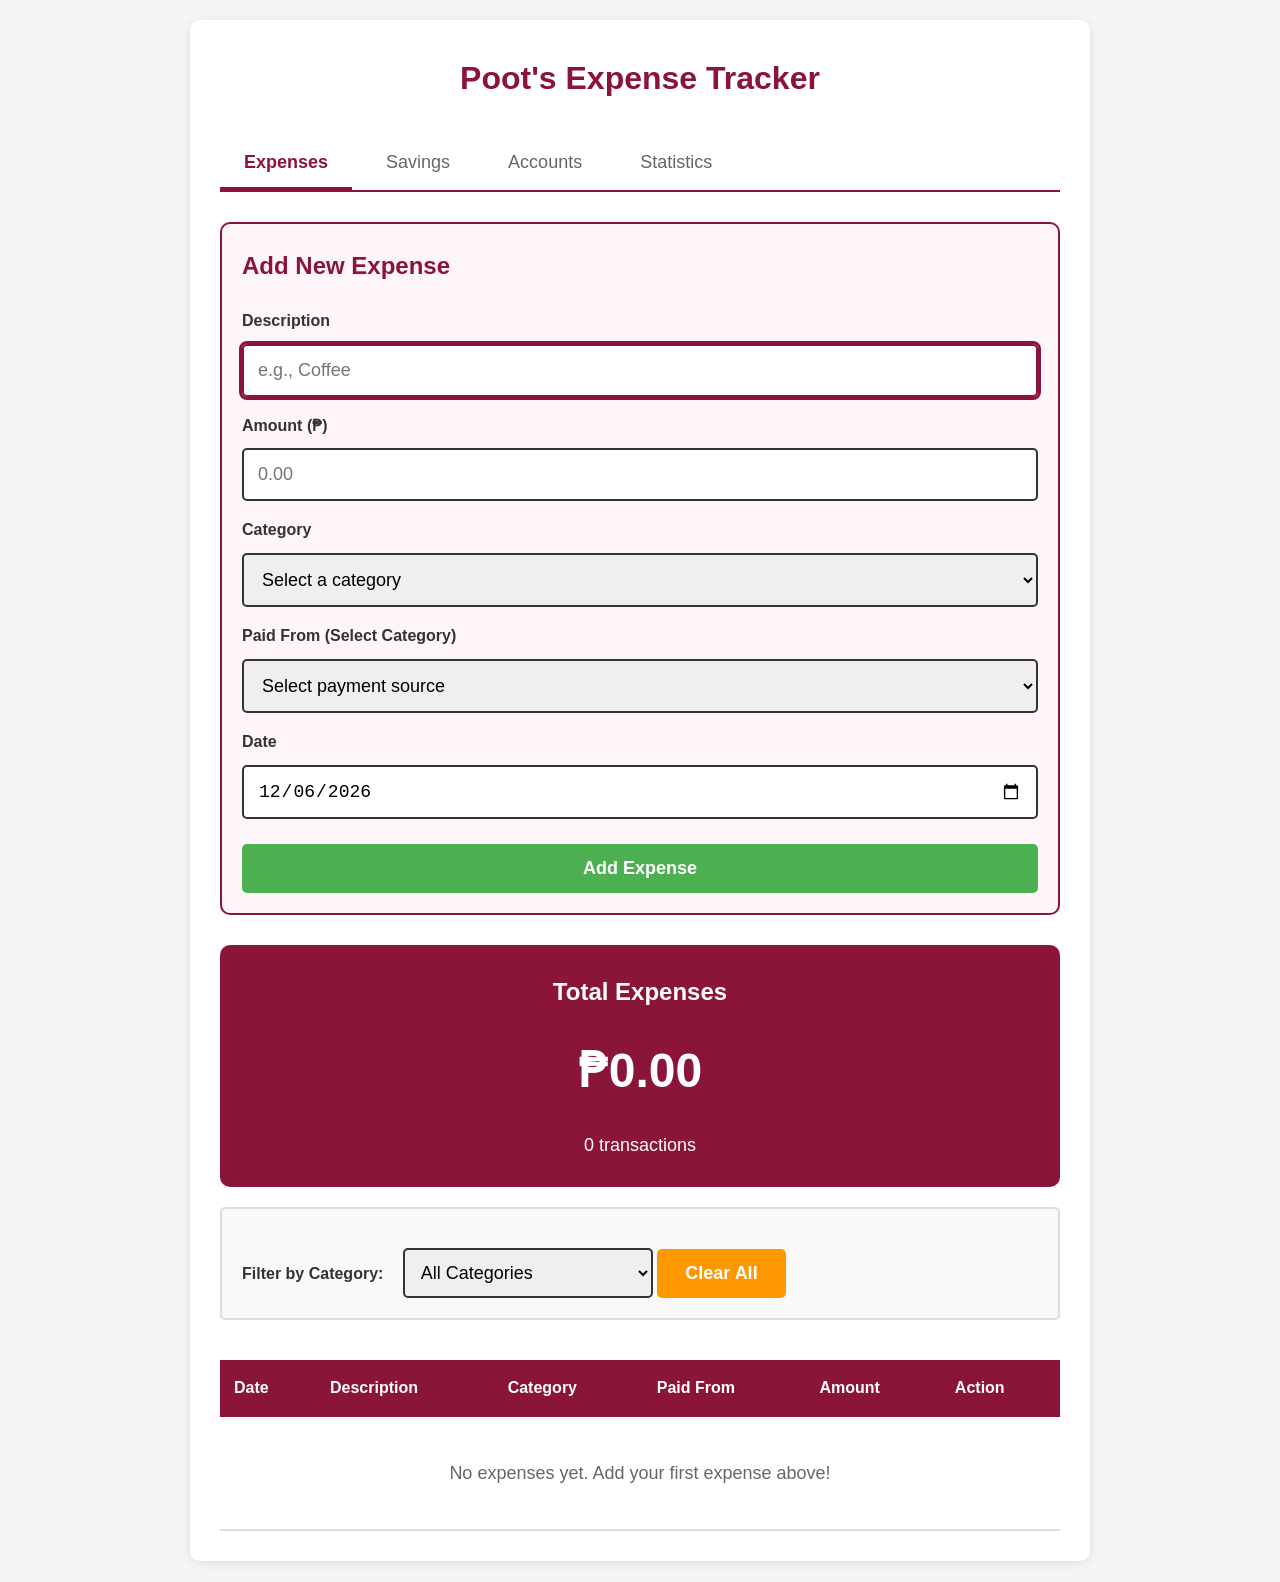
==== index.html @ c42567b3 "Rename index 3.html to index.html" ====
<!DOCTYPE html>
<html lang="en">
<head>
    <meta charset="UTF-8">
    <meta name="viewport" content="width=device-width, initial-scale=1.0">
    <title>Poot's Expense Tracker</title>
    <style>
        * {
            margin: 0;
            padding: 0;
            box-sizing: border-box;
        }

        body {
            font-family: Arial, sans-serif;
            background-color: #f5f5f5;
            padding: 20px;
            line-height: 1.8;
            font-size: 16px;
        }

        .container {
            max-width: 900px;
            margin: 0 auto;
            background-color: #ffffff;
            padding: 30px;
            border-radius: 10px;
            box-shadow: 0 2px 10px rgba(0, 0, 0, 0.1);
        }

        h1 {
            color: #8B1538;
            text-align: center;
            margin-bottom: 30px;
            font-size: 32px;
            font-weight: bold;
        }

        h2 {
            font-size: 24px;
            font-weight: bold;
        }

        h3 {
            font-size: 20px;
            font-weight: bold;
        }

        .success-message {
            background-color: #4CAF50;
            color: white;
            padding: 15px;
            border-radius: 5px;
            text-align: center;
            margin-bottom: 20px;
            display: none;
            font-size: 18px;
            font-weight: bold;
        }

        .form-section {
            background-color: #fef5fb;
            padding: 20px;
            border-radius: 10px;
            margin-bottom: 30px;
            border: 2px solid #8B1538;
        }

        .form-group {
            margin-bottom: 15px;
        }

        label {
            display: block;
            margin-bottom: 8px;
            color: #333;
            font-weight: bold;
            font-size: 16px;
        }

        input[type="text"],
        input[type="number"],
        input[type="date"],
        select {
            width: 100%;
            padding: 14px;
            border: 2px solid #333;
            border-radius: 5px;
            font-size: 18px;
        }

        input:focus,
        select:focus {
            outline: 3px solid #8B1538;
            border-color: #8B1538;
        }

        .btn {
            padding: 14px 28px;
            border: none;
            border-radius: 5px;
            font-size: 18px;
            cursor: pointer;
            font-weight: bold;
            min-height: 44px;
        }

        .btn-add {
            background-color: #4CAF50;
            color: white;
            width: 100%;
            margin-top: 10px;
        }

        .btn-add:hover {
            background-color: #45a049;
        }

        .btn-delete {
            background-color: #f44336;
            color: white;
            padding: 12px 20px;
            font-size: 16px;
        }

        .btn-delete:hover {
            background-color: #da190b;
        }

        .btn-clear {
            background-color: #ff9800;
            color: white;
            margin-top: 20px;
        }

        .btn-clear:hover {
            background-color: #e68900;
        }

        .filter-section {
            margin-bottom: 20px;
            padding: 20px;
            background-color: #f9f9f9;
            border-radius: 5px;
            border: 2px solid #ddd;
        }

        .filter-section label {
            display: inline-block;
            margin-right: 15px;
            font-size: 16px;
        }

        .filter-section select {
            width: 250px;
            display: inline-block;
            font-size: 18px;
            padding: 12px;
        }

        .summary-section {
            background: #8B1538;
            color: white;
            padding: 25px;
            border-radius: 10px;
            margin-bottom: 20px;
            text-align: center;
        }

        .summary-section h2 {
            font-size: 1.2em;
            margin-bottom: 10px;
        }

        .total-amount {
            font-size: 48px;
            font-weight: bold;
            margin: 15px 0;
        }

        .transaction-count {
            font-size: 18px;
        }

        .table-container {
            overflow-x: auto;
        }

        table {
            width: 100%;
            border-collapse: collapse;
            margin-top: 20px;
        }

        th {
            background-color: #8B1538;
            color: white;
            padding: 14px;
            text-align: left;
            font-weight: bold;
            font-size: 16px;
        }

        td {
            padding: 14px;
            border-bottom: 2px solid #ddd;
            font-size: 16px;
        }

        tr:nth-child(even) {
            background-color: #fef5fb;
        }



        .empty-message {
            text-align: center;
            padding: 40px;
            color: #666;
            font-size: 18px;
        }

        .amount-cell {
            font-weight: bold;
            color: #8B1538;
            font-size: 20px;
        }

        .category-badge {
            display: inline-block;
            padding: 6px 14px;
            border-radius: 15px;
            font-size: 16px;
            font-weight: bold;
        }

        .category-food { background-color: #fff3cd; color: #856404; }
        .category-transport { background-color: #d1ecf1; color: #0c5460; }
        .category-entertainment { background-color: #f8d7da; color: #721c24; }
        .category-shopping { background-color: #d4edda; color: #155724; }
        .category-bills { background-color: #e2e3e5; color: #383d41; }
        .category-other { background-color: #e7e7e7; color: #383838; }

        .chart-section {
            margin-top: 30px;
            padding: 20px;
            background-color: #fef5fb;
            border-radius: 10px;
            border: 2px solid #8B1538;
        }

        .chart-section h2 {
            color: #8B1538;
            text-align: center;
            margin-bottom: 20px;
            font-size: 24px;
        }

        .chart-container {
            max-width: 500px;
            margin: 0 auto 20px;
            position: relative;
            height: 400px;
        }

        #expenseChart {
            max-width: 100%;
            height: auto;
        }

        .tab-navigation {
            display: flex;
            gap: 10px;
            margin-bottom: 30px;
            border-bottom: 2px solid #8B1538;
            flex-wrap: wrap;
        }

        .tab-btn {
            background: none;
            border: none;
            padding: 14px 24px;
            font-size: 18px;
            cursor: pointer;
            color: #666;
            border-bottom: 3px solid transparent;
            font-weight: 500;
            min-height: 50px;
        }

        .tab-btn:hover {
            color: #8B1538;
            background-color: #f0f0f0;
        }

        .tab-btn.active {
            color: #8B1538;
            border-bottom: 3px solid #8B1538;
            font-weight: bold;
        }

        .tab-content {
            display: none;
        }

        .tab-content.active {
            display: block;
        }

        .savings-section {
            background-color: #fef5fb;
            padding: 20px;
            border-radius: 10px;
            margin-bottom: 20px;
            border: 2px solid #8B1538;
        }

        .accounts-grid {
            display: grid;
            grid-template-columns: repeat(auto-fit, minmax(250px, 1fr));
            gap: 20px;
            margin-top: 15px;
        }

        .account-card {
            background: white;
            padding: 20px;
            border-radius: 10px;
            border: 1px solid #ddd;
            box-shadow: 0 2px 5px rgba(0,0,0,0.1);
        }

        .account-header h4 {
            color: #333;
            margin: 0 0 10px 0;
            font-size: 20px;
        }

        .account-balance {
            font-size: 28px;
            font-weight: bold;
            color: #8B1538;
            margin-bottom: 15px;
        }

        .account-actions {
            display: flex;
            gap: 10px;
        }

        .btn-small {
            padding: 12px 16px;
            font-size: 16px;
            flex: 1;
            min-height: 44px;
        }

        .modal {
            display: none;
            position: fixed;
            z-index: 1000;
            left: 0;
            top: 0;
            width: 100%;
            height: 100%;
            background-color: rgba(0,0,0,0.5);
        }

        .modal-content {
            background-color: white;
            margin: 5% auto;
            padding: 35px;
            border-radius: 10px;
            width: 90%;
            max-width: 550px;
            position: relative;
            border: 3px solid #8B1538;
        }

        .close {
            color: #aaa;
            float: right;
            font-size: 28px;
            font-weight: bold;
            cursor: pointer;
            line-height: 20px;
        }

        .close:hover {
            color: #8B1538;
        }

        .summary-grid {
            display: grid;
            grid-template-columns: repeat(auto-fit, minmax(200px, 1fr));
            gap: 20px;
            margin-top: 15px;
        }

        .summary-item {
            text-align: center;
        }

        .summary-label {
            font-size: 18px;
            margin-bottom: 10px;
        }

        .summary-value {
            font-size: 32px;
            font-weight: bold;
        }

        .plus-btn {
            background-color: #4CAF50;
            color: white;
            border: none;
            border-radius: 50%;
            width: 36px;
            height: 36px;
            font-size: 24px;
            font-weight: bold;
            cursor: pointer;
            display: inline-flex;
            align-items: center;
            justify-content: center;
            margin-left: 10px;
        }

        .plus-btn:hover {
            background-color: #45a049;
        }

        .account-section {
            margin-bottom: 30px;
            padding: 20px;
            background-color: white;
            border: 2px solid #8B1538;
            border-radius: 10px;
        }

        .account-section-header {
            display: flex;
            align-items: center;
            margin-bottom: 20px;
            padding-bottom: 15px;
            border-bottom: 2px solid #ddd;
        }

        .account-section-title {
            font-size: 22px;
            font-weight: bold;
            color: #8B1538;
            margin: 0;
        }

        .category-row {
            background-color: #f9f9f9;
            padding: 20px;
            margin-bottom: 15px;
            border: 2px solid #ddd;
            border-radius: 8px;
        }

        .category-header {
            display: flex;
            justify-content: space-between;
            align-items: center;
            margin-bottom: 15px;
        }

        .category-name {
            font-size: 18px;
            font-weight: bold;
            color: #333;
        }

        .category-balance {
            font-size: 24px;
            font-weight: bold;
            color: #8B1538;
        }

        .category-actions {
            display: flex;
            gap: 10px;
            flex-wrap: wrap;
            align-items: center;
        }

        .category-actions .btn-add-money {
            width: 100%;
        }

        .category-actions .btn-remove-money,
        .category-actions .btn-delete {
            flex: 1;
        }

        .add-category-form {
            background-color: #fff9e6;
            padding: 20px;
            margin-bottom: 15px;
            border: 2px dashed #8B1538;
            border-radius: 8px;
        }

        .add-category-form input {
            margin-bottom: 10px;
        }

        .add-category-form .btn {
            margin-right: 10px;
        }

        .accounts-overview,
        #accountsDetailView {
            display: grid;
            grid-template-columns: repeat(auto-fit, minmax(300px, 1fr));
            gap: 20px;
        }

        .account-detail-card {
            background: white;
            padding: 25px;
            border-radius: 10px;
            border: 2px solid #8B1538;
            box-shadow: 0 2px 10px rgba(0,0,0,0.1);
        }

        .account-detail-card h3 {
            color: #8B1538;
            margin: 0 0 15px 0;
            font-size: 22px;
        }

        .account-balance-large {
            font-size: 36px;
            font-weight: bold;
            color: #8B1538;
            margin-bottom: 15px;
        }



        .cash-breakdown {
            margin-top: 15px;
            padding-top: 15px;
            border-top: 2px solid #ddd;
        }

        .cash-category-item {
            display: flex;
            justify-content: space-between;
            padding: 10px 0;
            color: #333;
            font-size: 16px;
            border-bottom: 1px solid #eee;
        }

        .cash-category-item:last-child {
            border-bottom: none;
        }

        .stats-cards {
            display: grid;
            grid-template-columns: repeat(auto-fit, minmax(200px, 1fr));
            gap: 20px;
            margin: 20px 0;
        }

        .stat-card {
            background: white;
            padding: 20px;
            border-radius: 10px;
            border: 2px solid #8B1538;
            text-align: center;
        }



        .stat-value {
            font-size: 22px;
            font-weight: bold;
            color: #8B1538;
        }

        .stat-label {
            font-size: 16px;
        }

        .category-edit-btn {
            background: none;
            border: none;
            color: #8B1538;
            cursor: pointer;
            font-size: 14px;
            padding: 4px 8px;
            text-decoration: underline;
        }

        .category-edit-btn:hover {
            color: #6B0F2A;
        }

        .chart-legend {
            display: grid;
            grid-template-columns: repeat(auto-fit, minmax(200px, 1fr));
            gap: 15px;
            margin-top: 20px;
        }

        .legend-item {
            display: flex;
            align-items: center;
            padding: 10px;
            background-color: white;
            border-radius: 5px;
            border: 1px solid #ddd;
        }

        .legend-color {
            width: 20px;
            height: 20px;
            border-radius: 3px;
            margin-right: 10px;
            flex-shrink: 0;
        }

        .legend-details {
            flex: 1;
        }

        .legend-category {
            font-weight: bold;
            font-size: 16px;
            color: #333;
        }

        .legend-amount {
            color: #8B1538;
            font-weight: bold;
            font-size: 16px;
        }

        .legend-percentage {
            color: #666;
            font-size: 14px;
        }

        .no-data-message {
            text-align: center;
            padding: 40px;
            color: #666;
            font-size: 18px;
        }

        @media (max-width: 768px) {
            .container {
                padding: 15px;
            }

            h1 {
                font-size: 1.8em;
            }

            .total-amount {
                font-size: 2em;
            }

            table {
                font-size: 14px;
            }

            th, td {
                padding: 8px;
            }

            .filter-section select {
                width: 100%;
                margin-top: 10px;
            }

            .chart-container {
                height: 300px;
            }

            .chart-legend {
                grid-template-columns: 1fr;
            }
        }
    </style>
</head>
<body>
    <div class="container">
        <h1>Poot's Expense Tracker</h1>

        <!-- Tab Navigation -->
        <div class="tab-navigation">
            <button class="tab-btn active" onclick="switchTab('expenses')">Expenses</button>
            <button class="tab-btn" onclick="switchTab('savings')">Savings</button>
            <button class="tab-btn" onclick="switchTab('accounts')">Accounts</button>
            <button class="tab-btn" onclick="switchTab('statistics')">Statistics</button>
        </div>

        <div id="successMessage" class="success-message">
            Expense added successfully!
        </div>

        <!-- TAB 1: EXPENSES -->
        <div id="expensesTab" class="tab-content active">

        <!-- Add Expense Form -->
        <div class="form-section">
            <h2 style="color: #8B1538; margin-bottom: 20px;">Add New Expense</h2>
            <form id="expenseForm">
                <div class="form-group">
                    <label for="description">Description</label>
                    <input type="text" id="description" placeholder="e.g., Coffee" required>
                </div>

                <div class="form-group">
                    <label for="amount">Amount (₱)</label>
                    <input type="number" id="amount" placeholder="0.00" step="0.01" min="0" required>
                </div>

                <div class="form-group">
                    <label for="category">Category</label>
                    <select id="category" required>
                        <option value="">Select a category</option>
                        <option value="Food">Food</option>
                        <option value="Transport">Transport</option>
                        <option value="Entertainment">Entertainment</option>
                        <option value="Shopping">Shopping</option>
                        <option value="Bills">Bills</option>
                        <option value="Other">Other</option>
                    </select>
                </div>

                <div class="form-group">
                    <label for="paidFrom">Paid From (Select Category)</label>
                    <select id="paidFrom" required>
                        <option value="">Select payment source</option>
                    </select>
                </div>

                <div class="form-group">
                    <label for="date">Date</label>
                    <input type="date" id="date" required>
                </div>

                <button type="submit" class="btn btn-add">Add Expense</button>
            </form>
        </div>

        <!-- Summary Section -->
        <div class="summary-section">
            <h2 style="font-size: 24px; margin-bottom: 10px;">Total Expenses</h2>
            <div class="total-amount" id="totalAmount">₱0.00</div>
            <div class="transaction-count" id="transactionCount">0 transactions</div>
        </div>

        <!-- Filter Section -->
        <div class="filter-section">
            <label for="filterCategory">Filter by Category:</label>
            <select id="filterCategory">
                <option value="all">All Categories</option>
                <option value="Food">Food</option>
                <option value="Transport">Transport</option>
                <option value="Entertainment">Entertainment</option>
                <option value="Shopping">Shopping</option>
                <option value="Bills">Bills</option>
                <option value="Other">Other</option>
            </select>
            <button class="btn btn-clear" onclick="clearAllExpenses()">Clear All</button>
        </div>

        <!-- Expenses Table -->
        <div class="table-container">
            <table id="expenseTable">
                <thead>
                    <tr>
                        <th>Date</th>
                        <th>Description</th>
                        <th>Category</th>
                        <th>Paid From</th>
                        <th>Amount</th>
                        <th>Action</th>
                    </tr>
                </thead>
                <tbody id="expenseTableBody">
                    <tr>
                        <td colspan="6" class="empty-message">No expenses yet. Add your first expense above!</td>
                    </tr>
                </tbody>
            </table>
        </div>

        </div>
        <!-- END EXPENSES TAB -->

        <!-- TAB 2: SAVINGS -->
        <div id="savingsTab" class="tab-content">
            <h2 style="color: #8B1538; margin-bottom: 25px; font-size: 26px;">Manage Your Savings</h2>
            
            <!-- GCash Section -->
            <div class="account-section">
                <div class="account-section-header">
                    <h3 class="account-section-title">GCash</h3>
                    <button class="plus-btn" onclick="showAddCategoryForm('GCash')" title="Add GCash Category">+</button>
                </div>
                <div id="addGCashForm" style="display: none;"></div>
                <div id="gcashCategoriesContainer">
                    <!-- GCash categories will be dynamically added here -->
                </div>
            </div>

            <!-- SeaBank Section -->
            <div class="account-section">
                <div class="account-section-header">
                    <h3 class="account-section-title">SeaBank</h3>
                    <button class="plus-btn" onclick="showAddCategoryForm('SeaBank')" title="Add SeaBank Category">+</button>
                </div>
                <div id="addSeaBankForm" style="display: none;"></div>
                <div id="seabankCategoriesContainer">
                    <!-- SeaBank categories will be dynamically added here -->
                </div>
            </div>

            <!-- Cash Section -->
            <div class="account-section">
                <div class="account-section-header">
                    <h3 class="account-section-title">Cash</h3>
                    <button class="plus-btn" onclick="showAddCategoryForm('Cash')" title="Add Cash Category">+</button>
                </div>
                <div id="addCashForm" style="display: none;"></div>
                <div id="cashCategoriesContainer">
                    <!-- Cash categories will be dynamically added here -->
                </div>
            </div>
        </div>
        <!-- END SAVINGS TAB -->

        <!-- TAB 3: ACCOUNTS -->
        <div id="accountsTab" class="tab-content">
            <h2 style="color: #8B1538; margin-bottom: 20px; font-size: 26px;">Accounts Overview</h2>
            
            <!-- Total Balance Summary -->
            <div class="summary-section" style="margin-bottom: 30px;">
                <h2 style="font-size: 24px; margin-bottom: 15px;">Total Balance Summary</h2>
                <div class="summary-grid">
                    <div class="summary-item">
                        <div class="summary-label">Total Savings</div>
                        <div class="summary-value" id="totalSavings">₱0.00</div>
                    </div>
                    <div class="summary-item">
                        <div class="summary-label">Total Spent</div>
                        <div class="summary-value" id="totalSpent">₱0.00</div>
                    </div>
                    <div class="summary-item">
                        <div class="summary-label">Remaining Balance</div>
                        <div class="summary-value" id="remainingBalance">₱0.00</div>
                    </div>
                </div>
            </div>

            <!-- Account Cards -->
            <div id="accountsDetailView">
                <!-- Will be populated dynamically -->
            </div>
        </div>
        <!-- END ACCOUNTS TAB -->

        <!-- TAB 4: STATISTICS -->
        <div id="statisticsTab" class="tab-content">
            <h2 style="color: #8B1538; margin-bottom: 20px; font-size: 26px;">Spending Statistics</h2>
            
            <!-- Time Period Filter -->
            <div class="filter-section">
                <label style="font-weight: bold; margin-right: 15px;">Time Period:</label>
                <label style="margin-right: 10px;">
                    <input type="radio" name="timePeriod" value="weekly" onchange="updateStatistics()"> Weekly
                </label>
                <label style="margin-right: 10px;">
                    <input type="radio" name="timePeriod" value="monthly" checked onchange="updateStatistics()"> Monthly
                </label>
            </div>

            <!-- Statistics Summary Cards -->
            <div class="stats-cards">
                <div class="stat-card">
                    <div class="stat-label">Total Spent (Period)</div>
                    <div class="stat-value" id="periodTotal">₱0.00</div>
                </div>
                <div class="stat-card">
                    <div class="stat-label">Average Daily</div>
                    <div class="stat-value" id="avgDaily">₱0.00</div>
                </div>
                <div class="stat-card">
                    <div class="stat-label">Most Expensive Category</div>
                    <div class="stat-value" id="topCategory">-</div>
                </div>
                <div class="stat-card">
                    <div class="stat-label">Most Used Payment</div>
                    <div class="stat-value" id="topPayment">-</div>
                </div>
            </div>

        <!-- Charts Section -->
        <div class="chart-section">
            <h2>Expense Breakdown by Category</h2>
            <div id="chartDisplay">
                <div class="chart-container">
                    <canvas id="expenseChart"></canvas>
                </div>
                <div class="chart-legend" id="chartLegend"></div>
            </div>
            <div id="noDataMessage" class="no-data-message" style="display: none;">
                No expenses to display. Add expenses to see the breakdown!
            </div>
        </div>

        <!-- Payment Source Chart -->
        <div class="chart-section" style="margin-top: 20px;">
            <h2>Spending by Payment Source</h2>
            <div id="paymentChartDisplay">
                <div class="chart-container">
                    <canvas id="paymentChart"></canvas>
                </div>
            </div>
            <div id="noPaymentData" class="no-data-message" style="display: none;">
                No payment data to display.
            </div>
        </div>
        </div>
        <!-- END STATISTICS TAB -->

        <!-- Savings Modal -->
        <div id="savingsModal" class="modal">
            <div class="modal-content">
                <span class="close" onclick="closeSavingsModal()">&times;</span>
                <h2 id="modalTitle" style="color: #8B1538; margin-bottom: 20px; font-size: 24px;">Add Money</h2>
                <form id="savingsForm" onsubmit="submitSavingsTransaction(event)">
                    <div class="form-group">
                        <label for="savingsAmount">Amount (₱)</label>
                        <input type="number" id="savingsAmount" step="0.01" min="0.01" required>
                    </div>
                    <div class="form-group">
                        <label for="savingsNote">Note (Optional)</label>
                        <input type="text" id="savingsNote" placeholder="e.g., Monthly savings">
                    </div>
                    <button type="submit" class="btn btn-add" style="width: 100%;">Confirm</button>
                </form>
            </div>
        </div>
    </div>

    <script>
        // Store expenses and savings data in memory
        let expenses = [];
        let accounts = {
            GCash: {
                'GCash - General': 0
            },
            SeaBank: {
                'SeaBank - General': 0
            },
            Cash: {
                'Cash - Wallet': 0
            }
        };
        let totalMoneyAdded = 0; // Lifetime total - NEVER decreases
        let currentSavingsAccount = '';
        let currentSavingsCategory = '';
        let currentSavingsAction = '';

        // Category colors for pie chart
        const categoryColors = {
            'Food': '#FF6384',
            'Transport': '#36A2EB',
            'Entertainment': '#FFCE56',
            'Shopping': '#4BC0C0',
            'Bills': '#9966FF',
            'Other': '#FF9F40'
        };

        // Set today's date as default
        document.getElementById('date').valueAsDate = new Date();

        // Initialize the app
        initializeApp();

        function initializeApp() {
            renderAllCategories();
            updateAllDisplays();
            updatePaidFromDropdown();
        }

        function switchTab(tabName) {
            // Hide all tabs
            document.querySelectorAll('.tab-content').forEach(tab => {
                tab.classList.remove('active');
            });
            
            // Remove active class from all buttons
            document.querySelectorAll('.tab-btn').forEach(btn => {
                btn.classList.remove('active');
            });
            
            // Show selected tab
            document.getElementById(tabName + 'Tab').classList.add('active');
            
            // Add active class to clicked button
            event.target.classList.add('active');
            
            // Update displays
            if (tabName === 'accounts') {
                updateAccountsDisplay();
            } else if (tabName === 'statistics') {
                updateStatistics();
            }
        }

        // Focus on description field when page loads
        window.onload = function() {
            document.getElementById('description').focus();
        };

        // Handle form submission
        document.getElementById('expenseForm').addEventListener('submit', function(e) {
            e.preventDefault();
            addExpense();
        });

        // Handle category filter
        document.getElementById('filterCategory').addEventListener('change', function() {
            displayExpenses();
        });

        function addExpense() {
            const description = document.getElementById('description').value;
            const amount = parseFloat(document.getElementById('amount').value);
            const category = document.getElementById('category').value;
            const paidFrom = document.getElementById('paidFrom').value;
            const date = document.getElementById('date').value;

            // Validation
            if (!description || !amount || !category || !paidFrom || !date) {
                alert('Please fill in all fields');
                return;
            }

            if (amount <= 0) {
                alert('Amount must be greater than 0');
                return;
            }

            // Find the account and category
            let accountType = null;
            let categoryName = null;
            
            for (let acc in accounts) {
                if (accounts[acc][paidFrom] !== undefined) {
                    accountType = acc;
                    categoryName = paidFrom;
                    break;
                }
            }

            if (!accountType || !categoryName) {
                alert('Invalid payment source selected');
                return;
            }

            // Check if sufficient balance
            if (accounts[accountType][categoryName] < amount) {
                alert('You don\'t have enough money in this category');
                return;
            }

            // Create expense object
            const expense = {
                id: Date.now(),
                description: description,
                amount: amount,
                category: category,
                paidFrom: paidFrom,
                date: date
            };

            // Deduct from category
            accounts[accountType][categoryName] -= amount;

            // Add to expenses array
            expenses.push(expense);

            // Show success message
            showSuccessMessage();

            // Reset form
            document.getElementById('expenseForm').reset();
            document.getElementById('date').valueAsDate = new Date();
            document.getElementById('description').focus();

            // Update display
            displayExpenses();
            updateSummary();
            updateChart();
            updateAllDisplays();
            updatePaidFromDropdown();
        }

        function updatePaidFromDropdown() {
            const select = document.getElementById('paidFrom');
            const currentValue = select.value;
            select.innerHTML = '<option value="">Select payment source</option>';
            
            // Add all categories from all accounts
            ['GCash', 'SeaBank', 'Cash'].forEach(accountType => {
                Object.keys(accounts[accountType]).forEach(category => {
                    const option = document.createElement('option');
                    option.value = category;
                    option.textContent = category;
                    select.appendChild(option);
                });
            });
            
            // Restore previous selection if it still exists
            if (currentValue) {
                select.value = currentValue;
            }
        }

        function showSuccessMessage() {
            const message = document.getElementById('successMessage');
            message.style.display = 'block';
            setTimeout(function() {
                message.style.display = 'none';
            }, 3000);
        }

        function deleteExpense(id) {
            if (confirm('Are you sure you want to delete this expense?')) {
                expenses = expenses.filter(expense => expense.id !== id);
                displayExpenses();
                updateSummary();
                updateChart();
            }
        }

        function clearAllExpenses() {
            if (expenses.length === 0) {
                alert('No expenses to clear!');
                return;
            }

            if (confirm('Are you sure you want to delete ALL expenses? This cannot be undone!')) {
                expenses = [];
                displayExpenses();
                updateSummary();
                updateChart();
            }
        }

        function displayExpenses() {
            const tbody = document.getElementById('expenseTableBody');
            const filter = document.getElementById('filterCategory').value;

            // Filter expenses
            let filteredExpenses = expenses;
            if (filter !== 'all') {
                filteredExpenses = expenses.filter(expense => expense.category === filter);
            }

            // Sort by date (newest first)
            filteredExpenses.sort((a, b) => new Date(b.date) - new Date(a.date));

            // Clear table
            tbody.innerHTML = '';

            if (filteredExpenses.length === 0) {
                tbody.innerHTML = '<tr><td colspan="5" class="empty-message">No expenses found.</td></tr>';
                return;
            }

            // Add rows
            filteredExpenses.forEach(expense => {
                const row = document.createElement('tr');
                row.innerHTML = `
                    <td>${formatDate(expense.date)}</td>
                    <td>${expense.description}</td>
                    <td><span class="category-badge category-${expense.category.toLowerCase()}">${expense.category}</span></td>
                    <td>${expense.paidFrom || 'N/A'}</td>
                    <td class="amount-cell">₱${expense.amount.toFixed(2)}</td>
                    <td><button class="btn btn-delete" onclick="deleteExpense(${expense.id})">Delete</button></td>
                `;
                tbody.appendChild(row);
            });
        }

        function updateSummary() {
            const total = expenses.reduce((sum, expense) => sum + expense.amount, 0);
            const count = expenses.length;

            document.getElementById('totalAmount').textContent = '₱' + total.toFixed(2);
            document.getElementById('transactionCount').textContent = count + ' transaction' + (count !== 1 ? 's' : '');
        }

        function formatDate(dateString) {
            const date = new Date(dateString + 'T00:00:00');
            const options = { year: 'numeric', month: 'short', day: 'numeric' };
            return date.toLocaleDateString('en-US', options);
        }

        function updateChart() {
            if (expenses.length === 0) {
                document.getElementById('chartDisplay').style.display = 'none';
                document.getElementById('noDataMessage').style.display = 'block';
                return;
            }

            document.getElementById('chartDisplay').style.display = 'block';
            document.getElementById('noDataMessage').style.display = 'none';

            // Calculate category totals
            const categoryTotals = {};
            let total = 0;

            expenses.forEach(expense => {
                if (!categoryTotals[expense.category]) {
                    categoryTotals[expense.category] = 0;
                }
                categoryTotals[expense.category] += expense.amount;
                total += expense.amount;
            });

            // Draw pie chart
            drawPieChart(categoryTotals, total);
            
            // Update legend
            updateLegend(categoryTotals, total);
        }

        function drawPieChart(categoryTotals, total) {
            const canvas = document.getElementById('expenseChart');
            const ctx = canvas.getContext('2d');
            
            // Set canvas size
            canvas.width = 400;
            canvas.height = 400;
            
            const centerX = canvas.width / 2;
            const centerY = canvas.height / 2;
            const radius = Math.min(centerX, centerY) - 20;
            
            // Clear canvas
            ctx.clearRect(0, 0, canvas.width, canvas.height);
            
            // Draw pie slices
            let startAngle = -Math.PI / 2; // Start at top
            
            Object.keys(categoryTotals).forEach(category => {
                const sliceAngle = (categoryTotals[category] / total) * 2 * Math.PI;
                
                // Draw slice
                ctx.beginPath();
                ctx.moveTo(centerX, centerY);
                ctx.arc(centerX, centerY, radius, startAngle, startAngle + sliceAngle);
                ctx.closePath();
                
                ctx.fillStyle = categoryColors[category];
                ctx.fill();
                
                // Add border
                ctx.strokeStyle = '#ffffff';
                ctx.lineWidth = 2;
                ctx.stroke();
                
                // Draw percentage label
                const percentage = (categoryTotals[category] / total) * 100;
                if (percentage > 5) { // Only show label if slice is large enough
                    const labelAngle = startAngle + sliceAngle / 2;
                    const labelX = centerX + (radius * 0.7) * Math.cos(labelAngle);
                    const labelY = centerY + (radius * 0.7) * Math.sin(labelAngle);
                    
                    ctx.fillStyle = '#ffffff';
                    ctx.font = 'bold 14px Arial';
                    ctx.textAlign = 'center';
                    ctx.textBaseline = 'middle';
                    ctx.fillText(percentage.toFixed(1) + '%', labelX, labelY);
                }
                
                startAngle += sliceAngle;
            });
        }

        function updateLegend(categoryTotals, total) {
            const legend = document.getElementById('chartLegend');
            legend.innerHTML = '';
            
            Object.keys(categoryTotals).sort((a, b) => categoryTotals[b] - categoryTotals[a]).forEach(category => {
                const percentage = (categoryTotals[category] / total) * 100;
                const amount = categoryTotals[category];
                
                const legendItem = document.createElement('div');
                legendItem.className = 'legend-item';
                legendItem.innerHTML = `
                    <div class="legend-color" style="background-color: ${categoryColors[category]}"></div>
                    <div class="legend-details">
                        <div class="legend-category">${category}</div>
                        <div class="legend-amount">₱${amount.toFixed(2)}</div>
                        <div class="legend-percentage">${percentage.toFixed(1)}% of total</div>
                    </div>
                `;
                legend.appendChild(legendItem);
            });
        }

        // Savings Management Functions
        function renderAllCategories() {
            renderAccountCategories('GCash', 'gcashCategoriesContainer');
            renderAccountCategories('SeaBank', 'seabankCategoriesContainer');
            renderAccountCategories('Cash', 'cashCategoriesContainer');
        }

        function renderAccountCategories(accountType, containerId) {
            const container = document.getElementById(containerId);
            container.innerHTML = '';
            
            const categories = accounts[accountType];
            
            if (Object.keys(categories).length === 0) {
                container.innerHTML = '<p style="text-align: center; color: #999; padding: 20px; font-size: 16px;">No categories yet. Click + to add one.</p>';
                return;
            }
            
            Object.keys(categories).forEach(category => {
                const row = document.createElement('div');
                row.className = 'category-row';
                row.innerHTML = `
                    <div class="category-header">
                        <span class="category-name">${category}</span>
                        <span class="category-balance">₱${categories[category].toFixed(2)}</span>
                    </div>
                <div class="category-actions">
    <!-- Add Money button: full width row above -->
    <button class="btn btn-add-money" 
            style="width:100%; margin-bottom:10px; background-color:#28a745; color:white; border:none; padding:10px; border-radius:5px; font-weight:600; cursor:pointer;" 
            onclick="showSavingsModal('${accountType}', '${category}', 'add')">
        + Add Money
    </button>

    <!-- Remove and Delete: flex row below, side by side and equal width -->
    <div style="display: flex; gap:10px;">
        <button class="btn btn-remove-money" 
                style="flex:1; background-color:#A88905; color:white; border:none; padding:10px; border-radius:5px; font-weight:600; cursor:pointer;" 
                onclick="showSavingsModal('${accountType}', '${category}', 'remove')">
            Remove Money
        </button>

        <button class="btn btn-delete" 
                style="flex:1; background-color:#dc3545; color:white; border:none; padding:10px; border-radius:5px; font-weight:600; cursor:pointer;" 
                onclick="deleteCategory('${accountType}', '${category}')">
            Delete
        </button>
    </div>
</div>


                `;
                container.appendChild(row);
            });
        }

        function showAddCategoryForm(accountType) {
            const formId = 'add' + accountType + 'Form';
            const formDiv = document.getElementById(formId);
            
            if (formDiv.style.display === 'block') {
                formDiv.style.display = 'none';
                return;
            }
            
            formDiv.style.display = 'block';
            formDiv.innerHTML = `
                <div class="add-category-form">
                    <h4 style="margin-bottom: 15px; color: #8B1538; font-size: 18px;">Add New ${accountType} Category</h4>
                    <input type="text" id="newCategory${accountType}" placeholder="Enter category name (e.g., ${accountType} - Bills)" style="width: 100%; font-size: 18px; padding: 14px;">
                    <div style="margin-top: 15px;">
                        <button class="btn btn-add" onclick="saveNewCategory('${accountType}')">Save</button>
                        <button class="btn" style="background-color: #999; color: white;" onclick="cancelAddCategory('${accountType}')">Cancel</button>
                    </div>
                </div>
            `;
            
            setTimeout(() => {
                document.getElementById('newCategory' + accountType).focus();
            }, 100);
        }

        function cancelAddCategory(accountType) {
            const formId = 'add' + accountType + 'Form';
            document.getElementById(formId).style.display = 'none';
        }

        function saveNewCategory(accountType) {
            const input = document.getElementById('newCategory' + accountType);
            const categoryName = input.value.trim();
            
            if (!categoryName) {
                alert('Please enter a category name');
                return;
            }
            
            if (accounts[accountType][categoryName]) {
                alert('This category already exists');
                return;
            }
            
            accounts[accountType][categoryName] = 0;
            cancelAddCategory(accountType);
            renderAllCategories();
            updateAllDisplays();
            updatePaidFromDropdown();
            
            const msg = document.getElementById('successMessage');
            msg.textContent = `Category "${categoryName}" added successfully!`;
            msg.style.display = 'block';
            setTimeout(() => msg.style.display = 'none', 3000);
        }

        function deleteCategory(accountType, category) {
            if (accounts[accountType][category] > 0) {
                alert('Cannot delete category with balance. Remove all money first.');
                return;
            }
            
            if (confirm(`Are you sure you want to delete "${category}"?`)) {
                delete accounts[accountType][category];
                renderAllCategories();
                updateAllDisplays();
                updatePaidFromDropdown();
                
                const msg = document.getElementById('successMessage');
                msg.textContent = `Category "${category}" deleted successfully!`;
                msg.style.display = 'block';
                setTimeout(() => msg.style.display = 'none', 3000);
            }
        }

        function showSavingsModal(accountType, category, action) {
            currentSavingsAccount = accountType;
            currentSavingsCategory = category;
            currentSavingsAction = action;
            
            document.getElementById('modalTitle').textContent = 
                `${action === 'add' ? 'Add' : 'Remove'} Money - ${category}`;
            
            document.getElementById('savingsModal').style.display = 'block';
            document.getElementById('savingsAmount').value = '';
            document.getElementById('savingsNote').value = '';
            document.getElementById('savingsAmount').focus();
        }

        function closeSavingsModal() {
            document.getElementById('savingsModal').style.display = 'none';
        }

        function submitSavingsTransaction(event) {
            event.preventDefault();
            
            const amount = parseFloat(document.getElementById('savingsAmount').value);
            
            if (!amount || amount <= 0) {
                alert('Please enter a valid amount');
                return;
            }
            
            if (currentSavingsAction === 'remove') {
                // Check sufficient balance
                if (accounts[currentSavingsAccount][currentSavingsCategory] < amount) {
                    alert('You don\'t have enough money in this category');
                    return;
                }
                accounts[currentSavingsAccount][currentSavingsCategory] -= amount;
                // Do NOT touch totalMoneyAdded
            } else {
                // Add money
                accounts[currentSavingsAccount][currentSavingsCategory] += amount;
                totalMoneyAdded += amount; // Increment lifetime total
            }
            
            closeSavingsModal();
            updateAllDisplays();
            renderAllCategories();
            
            const msg = document.getElementById('successMessage');
            msg.textContent = `${currentSavingsAction === 'add' ? 'Added' : 'Removed'} ₱${amount.toFixed(2)} successfully!`;
            msg.style.display = 'block';
            setTimeout(() => msg.style.display = 'none', 3000);
        }

        function updateAllDisplays() {
            // Update accounts tab
            updateAccountsDisplay();
        }

        function updateAccountsDisplay() {
            // Calculate totals
            const gcashTotal = Object.values(accounts.GCash).reduce((sum, val) => sum + val, 0);
            const seabankTotal = Object.values(accounts.SeaBank).reduce((sum, val) => sum + val, 0);
            const cashTotal = Object.values(accounts.Cash).reduce((sum, val) => sum + val, 0);
            const totalSavings = gcashTotal + seabankTotal + cashTotal;
            const totalSpent = expenses.reduce((sum, exp) => sum + exp.amount, 0);
            const remaining = totalSavings - totalSpent;
            
            document.getElementById('totalSavings').textContent = '₱' + totalSavings.toFixed(2);
            document.getElementById('totalSpent').textContent = '₱' + totalSpent.toFixed(2);
            document.getElementById('remainingBalance').textContent = '₱' + remaining.toFixed(2);
            
            // Build detailed account view
            const container = document.getElementById('accountsDetailView');
            container.innerHTML = '';
            
            // GCash card
            const gcashCard = document.createElement('div');
            gcashCard.className = 'account-detail-card';
            gcashCard.innerHTML = `
                <h3 style="color: #8B1538; margin-bottom: 15px; font-size: 22px;">GCash</h3>
                <div class="account-balance-large">₱${gcashTotal.toFixed(2)}</div>
                <div class="cash-breakdown">
                    ${Object.keys(accounts.GCash).map(cat => `
                        <div class="cash-category-item">
                            <span style="font-size: 16px;">${cat}</span>
                            <span style="font-weight: bold; color: #8B1538; font-size: 18px;">₱${accounts.GCash[cat].toFixed(2)}</span>
                        </div>
                    `).join('')}
                </div>
            `;
            container.appendChild(gcashCard);
            
            // SeaBank card
            const seabankCard = document.createElement('div');
            seabankCard.className = 'account-detail-card';
            seabankCard.innerHTML = `
                <h3 style="color: #8B1538; margin-bottom: 15px; font-size: 22px;">SeaBank</h3>
                <div class="account-balance-large">₱${seabankTotal.toFixed(2)}</div>
                <div class="cash-breakdown">
                    ${Object.keys(accounts.SeaBank).map(cat => `
                        <div class="cash-category-item">
                            <span style="font-size: 16px;">${cat}</span>
                            <span style="font-weight: bold; color: #8B1538; font-size: 18px;">₱${accounts.SeaBank[cat].toFixed(2)}</span>
                        </div>
                    `).join('')}
                </div>
            `;
            container.appendChild(seabankCard);
            
            // Cash card
            const cashCard = document.createElement('div');
            cashCard.className = 'account-detail-card';
            cashCard.innerHTML = `
                <h3 style="color: #8B1538; margin-bottom: 15px; font-size: 22px;">Cash</h3>
                <div class="account-balance-large">₱${cashTotal.toFixed(2)}</div>
                <div class="cash-breakdown">
                    ${Object.keys(accounts.Cash).map(cat => `
                        <div class="cash-category-item">
                            <span style="font-size: 16px;">${cat}</span>
                            <span style="font-weight: bold; color: #8B1538; font-size: 18px;">₱${accounts.Cash[cat].toFixed(2)}</span>
                        </div>
                    `).join('')}
                </div>
            `;
            container.appendChild(cashCard);
        }

        function updateStatistics() {
            const period = document.querySelector('input[name="timePeriod"]:checked').value;
            const now = new Date();
            
            // Filter expenses by period
            let filteredExpenses = expenses.filter(expense => {
                const expenseDate = new Date(expense.date);
                
                if (period === 'daily') {
                    return expenseDate.toDateString() === now.toDateString();
                } else if (period === 'weekly') {
                    const weekAgo = new Date(now);
                    weekAgo.setDate(weekAgo.getDate() - 7);
                    return expenseDate >= weekAgo && expenseDate <= now;
                } else { // monthly
                    return expenseDate.getMonth() === now.getMonth() && 
                           expenseDate.getFullYear() === now.getFullYear();
                }
            });
            
            // Calculate statistics
            const periodTotal = filteredExpenses.reduce((sum, exp) => sum + exp.amount, 0);
            
            let days = 1;
            if (period === 'weekly') days = 7;
            else if (period === 'monthly') days = new Date(now.getFullYear(), now.getMonth() + 1, 0).getDate();
            
            const avgDaily = periodTotal / days;
            
            // Find top category
            const categoryTotals = {};
            filteredExpenses.forEach(exp => {
                categoryTotals[exp.category] = (categoryTotals[exp.category] || 0) + exp.amount;
            });
            const topCategory = Object.keys(categoryTotals).length > 0 ? 
                Object.keys(categoryTotals).reduce((a, b) => categoryTotals[a] > categoryTotals[b] ? a : b) : '-';
            
            // Find top payment method (by account type)
            const paymentTotals = {};
            filteredExpenses.forEach(exp => {
                if (exp.paidFrom) {
                    let accountType = null;
                    if (accounts.GCash[exp.paidFrom]) accountType = 'GCash';
                    else if (accounts.SeaBank[exp.paidFrom]) accountType = 'SeaBank';
                    else if (accounts.Cash[exp.paidFrom]) accountType = 'Cash';
                    
                    if (accountType) {
                        paymentTotals[accountType] = (paymentTotals[accountType] || 0) + exp.amount;
                    }
                }
            });
            const topPayment = Object.keys(paymentTotals).length > 0 ? 
                Object.keys(paymentTotals).reduce((a, b) => paymentTotals[a] > paymentTotals[b] ? a : b) : '-';
            
            // Update display
            document.getElementById('periodTotal').textContent = '₱' + periodTotal.toFixed(2);
            document.getElementById('avgDaily').textContent = '₱' + avgDaily.toFixed(2);
            document.getElementById('topCategory').textContent = topCategory;
            document.getElementById('topPayment').textContent = topPayment;
            
            // Update charts with filtered data
            updateChartWithData(filteredExpenses);
            updatePaymentChart(filteredExpenses);
        }

        function updateChartWithData(filteredExpenses) {
            if (filteredExpenses.length === 0) {
                document.getElementById('chartDisplay').style.display = 'none';
                document.getElementById('noDataMessage').style.display = 'block';
                return;
            }

            document.getElementById('chartDisplay').style.display = 'block';
            document.getElementById('noDataMessage').style.display = 'none';

            // Calculate category totals
            const categoryTotals = {};
            let total = 0;

            filteredExpenses.forEach(expense => {
                if (!categoryTotals[expense.category]) {
                    categoryTotals[expense.category] = 0;
                }
                categoryTotals[expense.category] += expense.amount;
                total += expense.amount;
            });

            drawPieChart(categoryTotals, total);
            updateLegend(categoryTotals, total);
        }

        function updatePaymentChart(filteredExpenses) {
            if (filteredExpenses.length === 0) {
                document.getElementById('paymentChartDisplay').style.display = 'none';
                document.getElementById('noPaymentData').style.display = 'block';
                return;
            }

            document.getElementById('paymentChartDisplay').style.display = 'block';
            document.getElementById('noPaymentData').style.display = 'none';

            // Group by account type (GCash, SeaBank, Cash)
            const paymentTotals = {};
            filteredExpenses.forEach(expense => {
                if (expense.paidFrom) {
                    // Determine which account type this category belongs to
                    let accountType = null;
                    if (accounts.GCash[expense.paidFrom]) accountType = 'GCash';
                    else if (accounts.SeaBank[expense.paidFrom]) accountType = 'SeaBank';
                    else if (accounts.Cash[expense.paidFrom]) accountType = 'Cash';
                    
                    if (accountType) {
                        paymentTotals[accountType] = (paymentTotals[accountType] || 0) + expense.amount;
                    }
                }
            });

            drawPaymentBarChart(paymentTotals);
        }

        function drawPaymentBarChart(paymentTotals) {
            const canvas = document.getElementById('paymentChart');
            const ctx = canvas.getContext('2d');
            
            canvas.width = 600;
            canvas.height = 400;
            
            const padding = 60;
            const barWidth = 80;
            const maxAmount = Math.max(...Object.values(paymentTotals), 1);
            const chartHeight = canvas.height - padding * 2;
            
            ctx.clearRect(0, 0, canvas.width, canvas.height);
            
            const colors = {'GCash': '#36A2EB', 'SeaBank': '#4BC0C0', 'Cash': '#FFCE56'};
            const payments = Object.keys(paymentTotals);
            const spacing = (canvas.width - padding * 2) / payments.length;
            
            payments.forEach((payment, index) => {
                const amount = paymentTotals[payment];
                const barHeight = (amount / maxAmount) * chartHeight;
                const x = padding + index * spacing + (spacing - barWidth) / 2;
                const y = canvas.height - padding - barHeight;
                
                // Draw bar
                ctx.fillStyle = colors[payment] || '#999';
                ctx.fillRect(x, y, barWidth, barHeight);
                
                // Draw amount on top
                ctx.fillStyle = '#333';
                ctx.font = 'bold 12px Arial';
                ctx.textAlign = 'center';
                ctx.fillText('₱' + amount.toFixed(0), x + barWidth / 2, y - 5);
                
                // Draw label
                ctx.fillStyle = '#666';
                ctx.font = '14px Arial';
                ctx.fillText(payment, x + barWidth / 2, canvas.height - padding + 20);
            });
            
            // Draw axes
            ctx.strokeStyle = '#ccc';
            ctx.lineWidth = 2;
            ctx.beginPath();
            ctx.moveTo(padding, padding);
            ctx.lineTo(padding, canvas.height - padding);
            ctx.lineTo(canvas.width - padding, canvas.height - padding);
            ctx.stroke();
        }

        // Close modal when clicking outside
        window.onclick = function(event) {
            const modal = document.getElementById('savingsModal');
            if (event.target === modal) {
                closeSavingsModal();
            }
        };

        // Initialize chart on page load
        window.addEventListener('load', function() {
            updateChart();
            updateStatistics();
        });
    </script>
</body>
</html>
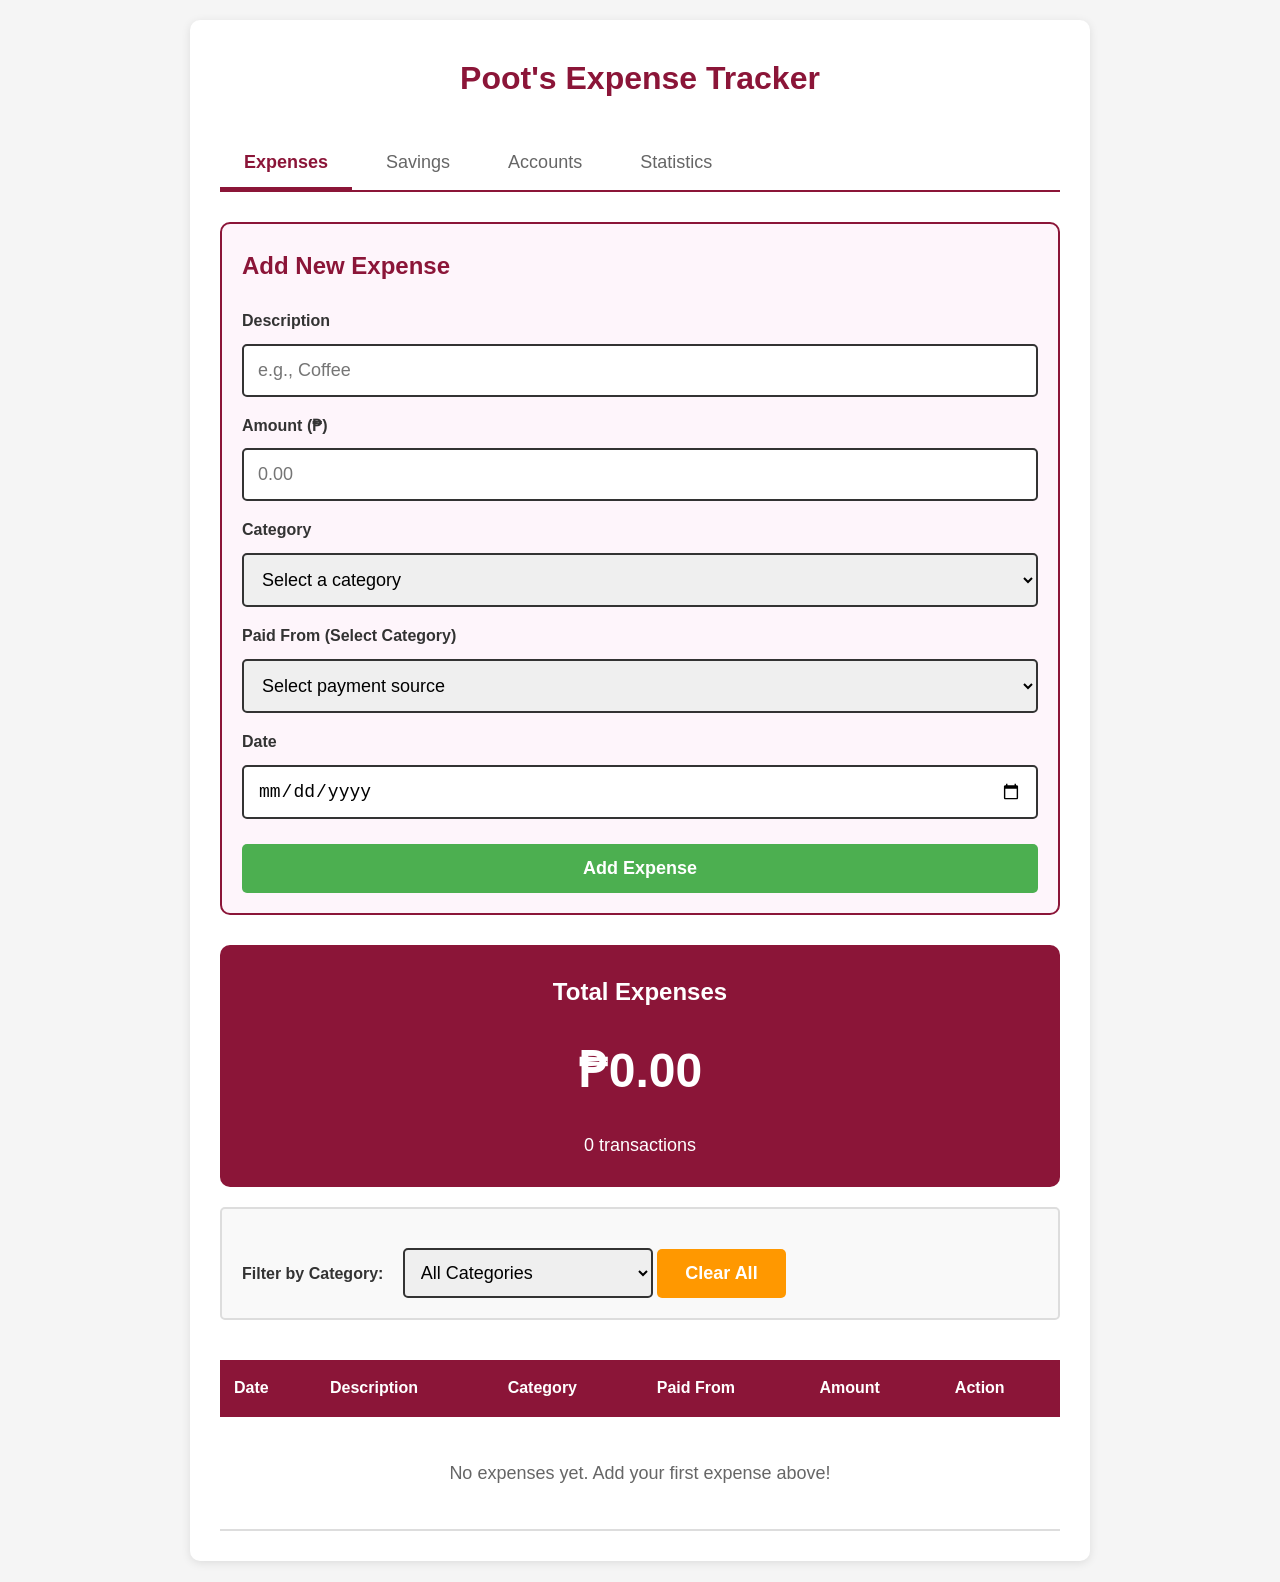
==== commit a988f8b5: "Update index.html" ====
--- a/index.html
+++ b/index.html
@@ -1495,10 +1495,9 @@
             renderAllCategories();
             
             const msg = document.getElementById('successMessage');
-            msg.textContent = `${currentSavingsAction === 'add' ? 'Added' : 'Removed'} ₱${amount.toFixed(2)} successfully!`;
-            msg.style.display = 'block';
-            setTimeout(() => msg.style.display = 'none', 3000);
-        }
+           if (currentSavingsAction) {  // ← Only if it's a savings action
+    msg.textContent = `Added ₱${amount} successfully!`;
+    msg.style.display = 'block';
 
         function updateAllDisplays() {
             // Update accounts tab
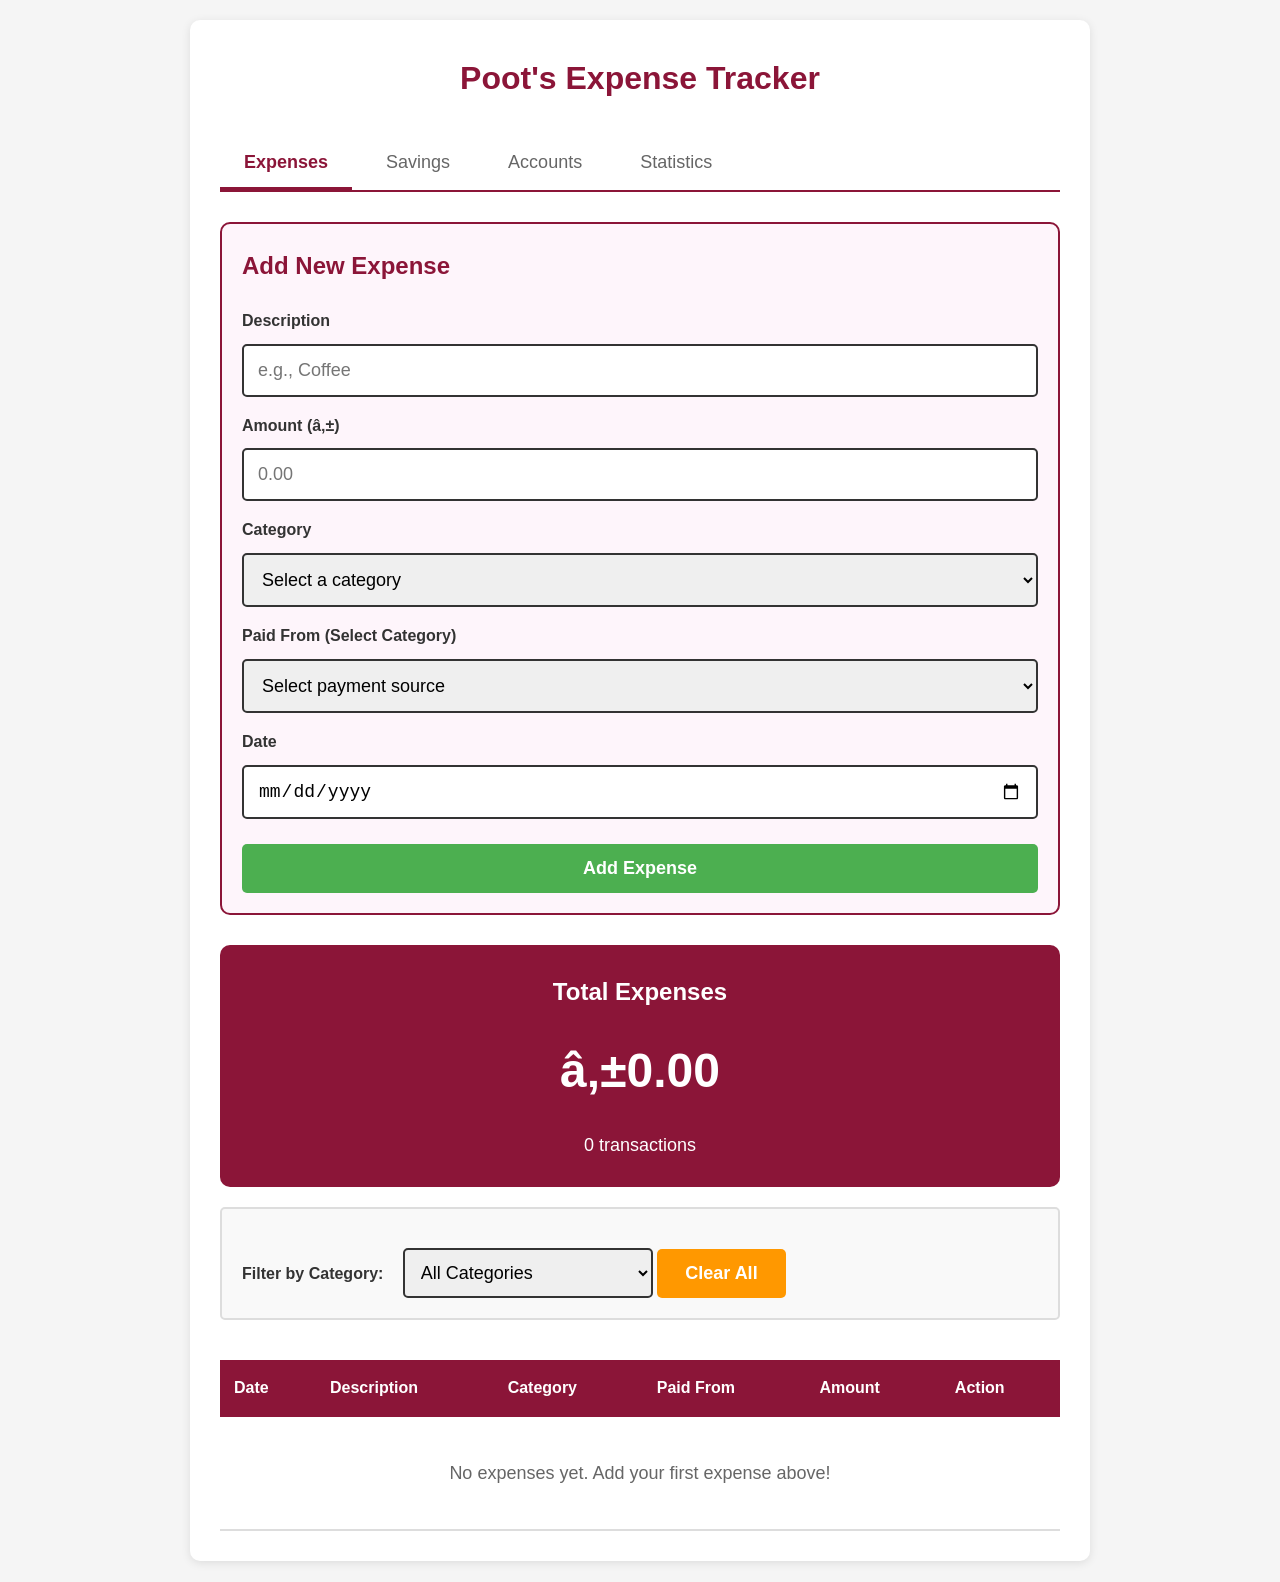
==== commit d3b23646: "Update index.html" ====
--- a/index.html
+++ b/index.html
@@ -720,7 +720,7 @@
                 </div>
 
                 <div class="form-group">
-                    <label for="amount">Amount (₱)</label>
+                    <label for="amount">Amount (â‚±)</label>
                     <input type="number" id="amount" placeholder="0.00" step="0.01" min="0" required>
                 </div>
 
@@ -756,7 +756,7 @@
         <!-- Summary Section -->
         <div class="summary-section">
             <h2 style="font-size: 24px; margin-bottom: 10px;">Total Expenses</h2>
-            <div class="total-amount" id="totalAmount">₱0.00</div>
+            <div class="total-amount" id="totalAmount">â‚±0.00</div>
             <div class="transaction-count" id="transactionCount">0 transactions</div>
         </div>
 
@@ -851,15 +851,15 @@
                 <div class="summary-grid">
                     <div class="summary-item">
                         <div class="summary-label">Total Savings</div>
-                        <div class="summary-value" id="totalSavings">₱0.00</div>
+                        <div class="summary-value" id="totalSavings">â‚±0.00</div>
                     </div>
                     <div class="summary-item">
                         <div class="summary-label">Total Spent</div>
-                        <div class="summary-value" id="totalSpent">₱0.00</div>
+                        <div class="summary-value" id="totalSpent">â‚±0.00</div>
                     </div>
                     <div class="summary-item">
                         <div class="summary-label">Remaining Balance</div>
-                        <div class="summary-value" id="remainingBalance">₱0.00</div>
+                        <div class="summary-value" id="remainingBalance">â‚±0.00</div>
                     </div>
                 </div>
             </div>
@@ -890,11 +890,11 @@
             <div class="stats-cards">
                 <div class="stat-card">
                     <div class="stat-label">Total Spent (Period)</div>
-                    <div class="stat-value" id="periodTotal">₱0.00</div>
+                    <div class="stat-value" id="periodTotal">â‚±0.00</div>
                 </div>
                 <div class="stat-card">
                     <div class="stat-label">Average Daily</div>
-                    <div class="stat-value" id="avgDaily">₱0.00</div>
+                    <div class="stat-value" id="avgDaily">â‚±0.00</div>
                 </div>
                 <div class="stat-card">
                     <div class="stat-label">Most Expensive Category</div>
@@ -942,7 +942,7 @@
                 <h2 id="modalTitle" style="color: #8B1538; margin-bottom: 20px; font-size: 24px;">Add Money</h2>
                 <form id="savingsForm" onsubmit="submitSavingsTransaction(event)">
                     <div class="form-group">
-                        <label for="savingsAmount">Amount (₱)</label>
+                        <label for="savingsAmount">Amount (â‚±)</label>
                         <input type="number" id="savingsAmount" step="0.01" min="0.01" required>
                     </div>
                     <div class="form-group">
@@ -1191,7 +1191,7 @@
                     <td>${expense.description}</td>
                     <td><span class="category-badge category-${expense.category.toLowerCase()}">${expense.category}</span></td>
                     <td>${expense.paidFrom || 'N/A'}</td>
-                    <td class="amount-cell">₱${expense.amount.toFixed(2)}</td>
+                    <td class="amount-cell">â‚±${expense.amount.toFixed(2)}</td>
                     <td><button class="btn btn-delete" onclick="deleteExpense(${expense.id})">Delete</button></td>
                 `;
                 tbody.appendChild(row);
@@ -1202,7 +1202,7 @@
             const total = expenses.reduce((sum, expense) => sum + expense.amount, 0);
             const count = expenses.length;
 
-            document.getElementById('totalAmount').textContent = '₱' + total.toFixed(2);
+            document.getElementById('totalAmount').textContent = 'â‚±' + total.toFixed(2);
             document.getElementById('transactionCount').textContent = count + ' transaction' + (count !== 1 ? 's' : '');
         }
 
@@ -1308,7 +1308,7 @@
                     <div class="legend-color" style="background-color: ${categoryColors[category]}"></div>
                     <div class="legend-details">
                         <div class="legend-category">${category}</div>
-                        <div class="legend-amount">₱${amount.toFixed(2)}</div>
+                        <div class="legend-amount">â‚±${amount.toFixed(2)}</div>
                         <div class="legend-percentage">${percentage.toFixed(1)}% of total</div>
                     </div>
                 `;
@@ -1340,7 +1340,7 @@
                 row.innerHTML = `
                     <div class="category-header">
                         <span class="category-name">${category}</span>
-                        <span class="category-balance">₱${categories[category].toFixed(2)}</span>
+                        <span class="category-balance">â‚±${categories[category].toFixed(2)}</span>
                     </div>
                 <div class="category-actions">
     <!-- Add Money button: full width row above -->
@@ -1495,8 +1495,8 @@
             renderAllCategories();
             
             const msg = document.getElementById('successMessage');
-           if (currentSavingsAction) {  // ← Only if it's a savings action
-    msg.textContent = `Added ₱${amount} successfully!`;
+           if (currentSavingsAction) {  // â† Only if it's a savings action
+    msg.textContent = `Added â‚±${amount} successfully!`;
     msg.style.display = 'block';
 
         function updateAllDisplays() {
@@ -1513,9 +1513,9 @@
             const totalSpent = expenses.reduce((sum, exp) => sum + exp.amount, 0);
             const remaining = totalSavings - totalSpent;
             
-            document.getElementById('totalSavings').textContent = '₱' + totalSavings.toFixed(2);
-            document.getElementById('totalSpent').textContent = '₱' + totalSpent.toFixed(2);
-            document.getElementById('remainingBalance').textContent = '₱' + remaining.toFixed(2);
+            document.getElementById('totalSavings').textContent = 'â‚±' + totalSavings.toFixed(2);
+            document.getElementById('totalSpent').textContent = 'â‚±' + totalSpent.toFixed(2);
+            document.getElementById('remainingBalance').textContent = 'â‚±' + remaining.toFixed(2);
             
             // Build detailed account view
             const container = document.getElementById('accountsDetailView');
@@ -1526,12 +1526,12 @@
             gcashCard.className = 'account-detail-card';
             gcashCard.innerHTML = `
                 <h3 style="color: #8B1538; margin-bottom: 15px; font-size: 22px;">GCash</h3>
-                <div class="account-balance-large">₱${gcashTotal.toFixed(2)}</div>
+                <div class="account-balance-large">â‚±${gcashTotal.toFixed(2)}</div>
                 <div class="cash-breakdown">
                     ${Object.keys(accounts.GCash).map(cat => `
                         <div class="cash-category-item">
                             <span style="font-size: 16px;">${cat}</span>
-                            <span style="font-weight: bold; color: #8B1538; font-size: 18px;">₱${accounts.GCash[cat].toFixed(2)}</span>
+                            <span style="font-weight: bold; color: #8B1538; font-size: 18px;">â‚±${accounts.GCash[cat].toFixed(2)}</span>
                         </div>
                     `).join('')}
                 </div>
@@ -1543,12 +1543,12 @@
             seabankCard.className = 'account-detail-card';
             seabankCard.innerHTML = `
                 <h3 style="color: #8B1538; margin-bottom: 15px; font-size: 22px;">SeaBank</h3>
-                <div class="account-balance-large">₱${seabankTotal.toFixed(2)}</div>
+                <div class="account-balance-large">â‚±${seabankTotal.toFixed(2)}</div>
                 <div class="cash-breakdown">
                     ${Object.keys(accounts.SeaBank).map(cat => `
                         <div class="cash-category-item">
                             <span style="font-size: 16px;">${cat}</span>
-                            <span style="font-weight: bold; color: #8B1538; font-size: 18px;">₱${accounts.SeaBank[cat].toFixed(2)}</span>
+                            <span style="font-weight: bold; color: #8B1538; font-size: 18px;">â‚±${accounts.SeaBank[cat].toFixed(2)}</span>
                         </div>
                     `).join('')}
                 </div>
@@ -1560,12 +1560,12 @@
             cashCard.className = 'account-detail-card';
             cashCard.innerHTML = `
                 <h3 style="color: #8B1538; margin-bottom: 15px; font-size: 22px;">Cash</h3>
-                <div class="account-balance-large">₱${cashTotal.toFixed(2)}</div>
+                <div class="account-balance-large">â‚±${cashTotal.toFixed(2)}</div>
                 <div class="cash-breakdown">
                     ${Object.keys(accounts.Cash).map(cat => `
                         <div class="cash-category-item">
                             <span style="font-size: 16px;">${cat}</span>
-                            <span style="font-weight: bold; color: #8B1538; font-size: 18px;">₱${accounts.Cash[cat].toFixed(2)}</span>
+                            <span style="font-weight: bold; color: #8B1538; font-size: 18px;">â‚±${accounts.Cash[cat].toFixed(2)}</span>
                         </div>
                     `).join('')}
                 </div>
@@ -1628,8 +1628,8 @@
                 Object.keys(paymentTotals).reduce((a, b) => paymentTotals[a] > paymentTotals[b] ? a : b) : '-';
             
             // Update display
-            document.getElementById('periodTotal').textContent = '₱' + periodTotal.toFixed(2);
-            document.getElementById('avgDaily').textContent = '₱' + avgDaily.toFixed(2);
+            document.getElementById('periodTotal').textContent = 'â‚±' + periodTotal.toFixed(2);
+            document.getElementById('avgDaily').textContent = 'â‚±' + avgDaily.toFixed(2);
             document.getElementById('topCategory').textContent = topCategory;
             document.getElementById('topPayment').textContent = topPayment;
             
@@ -1725,7 +1725,7 @@
                 ctx.fillStyle = '#333';
                 ctx.font = 'bold 12px Arial';
                 ctx.textAlign = 'center';
-                ctx.fillText('₱' + amount.toFixed(0), x + barWidth / 2, y - 5);
+                ctx.fillText('â‚±' + amount.toFixed(0), x + barWidth / 2, y - 5);
                 
                 // Draw label
                 ctx.fillStyle = '#666';
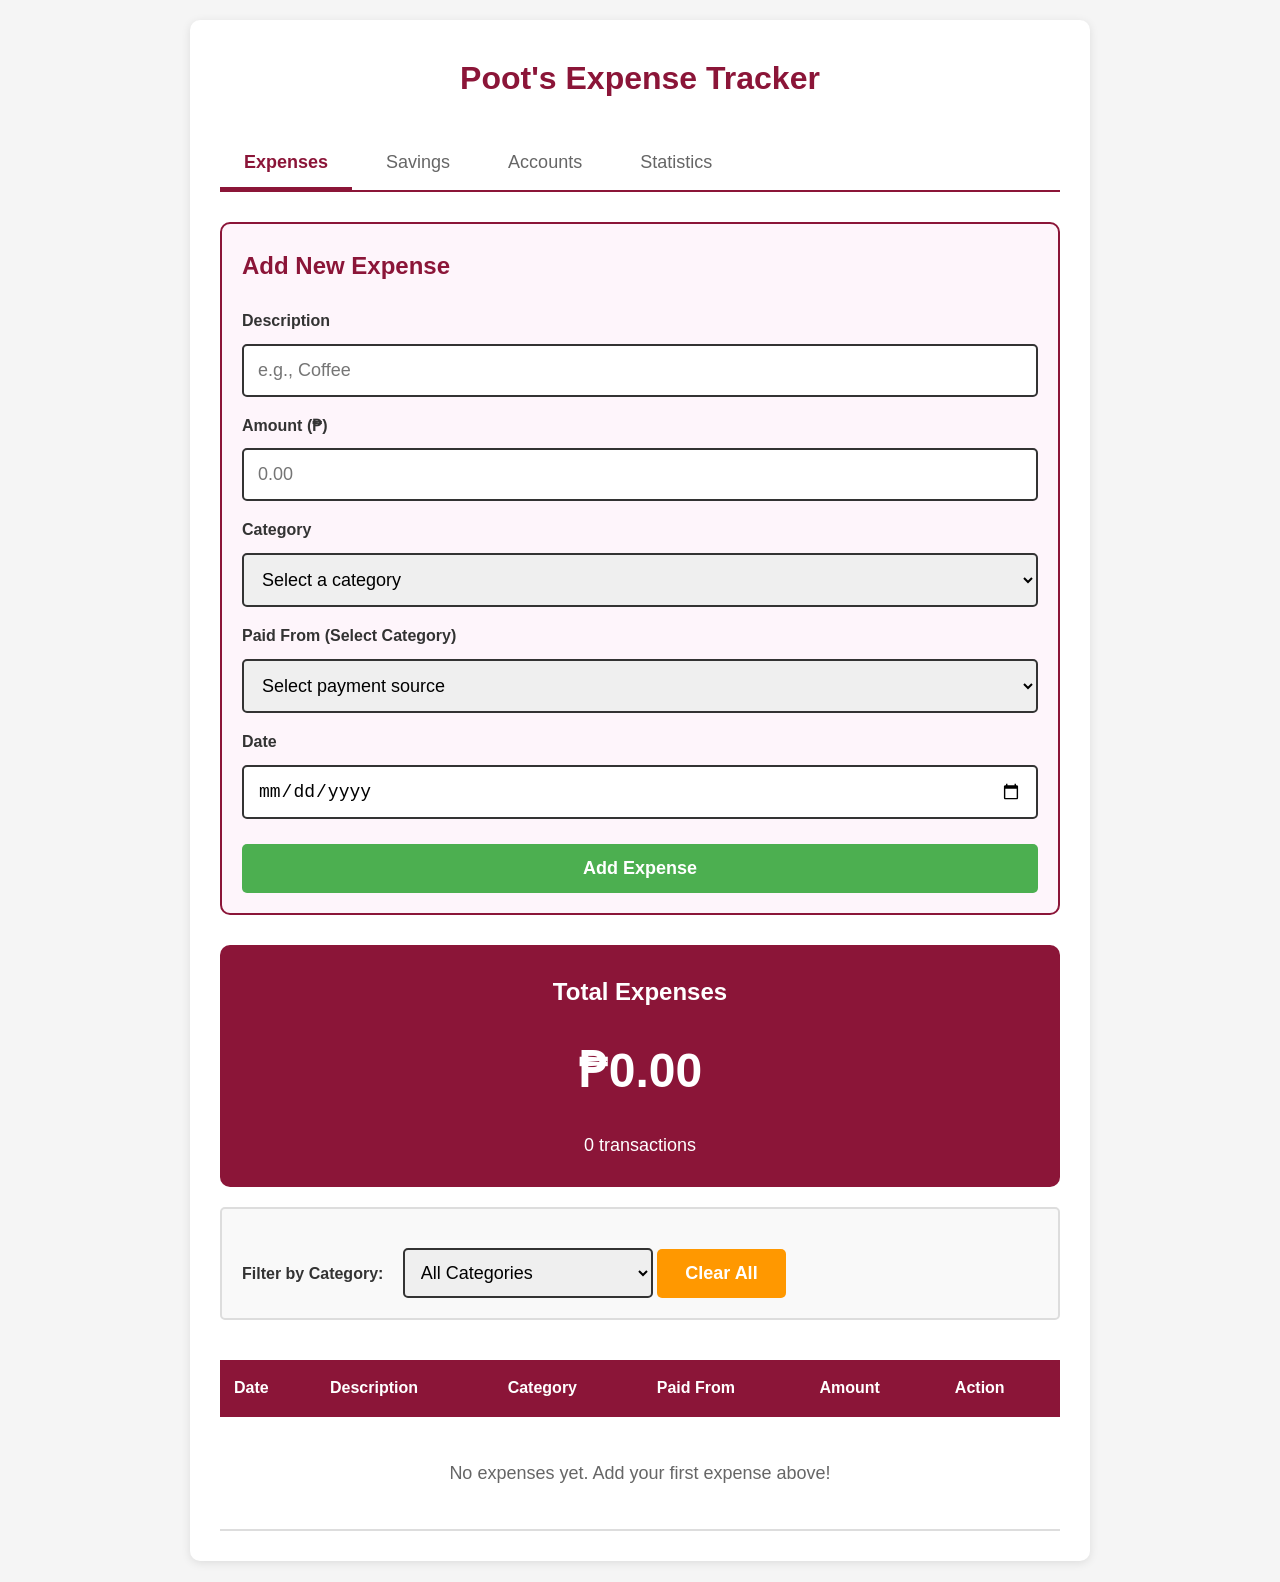
==== commit 0607a40b: "Update index.html" ====
--- a/index.html
+++ b/index.html
@@ -720,7 +720,7 @@
                 </div>
 
                 <div class="form-group">
-                    <label for="amount">Amount (â‚±)</label>
+                    <label for="amount">Amount (₱)</label>
                     <input type="number" id="amount" placeholder="0.00" step="0.01" min="0" required>
                 </div>
 
@@ -756,7 +756,7 @@
         <!-- Summary Section -->
         <div class="summary-section">
             <h2 style="font-size: 24px; margin-bottom: 10px;">Total Expenses</h2>
-            <div class="total-amount" id="totalAmount">â‚±0.00</div>
+            <div class="total-amount" id="totalAmount">₱0.00</div>
             <div class="transaction-count" id="transactionCount">0 transactions</div>
         </div>
 
@@ -851,15 +851,15 @@
                 <div class="summary-grid">
                     <div class="summary-item">
                         <div class="summary-label">Total Savings</div>
-                        <div class="summary-value" id="totalSavings">â‚±0.00</div>
+                        <div class="summary-value" id="totalSavings">₱0.00</div>
                     </div>
                     <div class="summary-item">
                         <div class="summary-label">Total Spent</div>
-                        <div class="summary-value" id="totalSpent">â‚±0.00</div>
+                        <div class="summary-value" id="totalSpent">₱0.00</div>
                     </div>
                     <div class="summary-item">
                         <div class="summary-label">Remaining Balance</div>
-                        <div class="summary-value" id="remainingBalance">â‚±0.00</div>
+                        <div class="summary-value" id="remainingBalance">₱0.00</div>
                     </div>
                 </div>
             </div>
@@ -890,11 +890,11 @@
             <div class="stats-cards">
                 <div class="stat-card">
                     <div class="stat-label">Total Spent (Period)</div>
-                    <div class="stat-value" id="periodTotal">â‚±0.00</div>
+                    <div class="stat-value" id="periodTotal">₱0.00</div>
                 </div>
                 <div class="stat-card">
                     <div class="stat-label">Average Daily</div>
-                    <div class="stat-value" id="avgDaily">â‚±0.00</div>
+                    <div class="stat-value" id="avgDaily">₱0.00</div>
                 </div>
                 <div class="stat-card">
                     <div class="stat-label">Most Expensive Category</div>
@@ -942,7 +942,7 @@
                 <h2 id="modalTitle" style="color: #8B1538; margin-bottom: 20px; font-size: 24px;">Add Money</h2>
                 <form id="savingsForm" onsubmit="submitSavingsTransaction(event)">
                     <div class="form-group">
-                        <label for="savingsAmount">Amount (â‚±)</label>
+                        <label for="savingsAmount">Amount (₱)</label>
                         <input type="number" id="savingsAmount" step="0.01" min="0.01" required>
                     </div>
                     <div class="form-group">
@@ -1191,7 +1191,7 @@
                     <td>${expense.description}</td>
                     <td><span class="category-badge category-${expense.category.toLowerCase()}">${expense.category}</span></td>
                     <td>${expense.paidFrom || 'N/A'}</td>
-                    <td class="amount-cell">â‚±${expense.amount.toFixed(2)}</td>
+                    <td class="amount-cell">₱${expense.amount.toFixed(2)}</td>
                     <td><button class="btn btn-delete" onclick="deleteExpense(${expense.id})">Delete</button></td>
                 `;
                 tbody.appendChild(row);
@@ -1202,7 +1202,7 @@
             const total = expenses.reduce((sum, expense) => sum + expense.amount, 0);
             const count = expenses.length;
 
-            document.getElementById('totalAmount').textContent = 'â‚±' + total.toFixed(2);
+            document.getElementById('totalAmount').textContent = '₱' + total.toFixed(2);
             document.getElementById('transactionCount').textContent = count + ' transaction' + (count !== 1 ? 's' : '');
         }
 
@@ -1308,7 +1308,7 @@
                     <div class="legend-color" style="background-color: ${categoryColors[category]}"></div>
                     <div class="legend-details">
                         <div class="legend-category">${category}</div>
-                        <div class="legend-amount">â‚±${amount.toFixed(2)}</div>
+                        <div class="legend-amount">₱${amount.toFixed(2)}</div>
                         <div class="legend-percentage">${percentage.toFixed(1)}% of total</div>
                     </div>
                 `;
@@ -1340,7 +1340,7 @@
                 row.innerHTML = `
                     <div class="category-header">
                         <span class="category-name">${category}</span>
-                        <span class="category-balance">â‚±${categories[category].toFixed(2)}</span>
+                        <span class="category-balance">₱${categories[category].toFixed(2)}</span>
                     </div>
                 <div class="category-actions">
     <!-- Add Money button: full width row above -->
@@ -1495,8 +1495,8 @@
             renderAllCategories();
             
             const msg = document.getElementById('successMessage');
-           if (currentSavingsAction) {  // â† Only if it's a savings action
-    msg.textContent = `Added â‚±${amount} successfully!`;
+           if (currentSavingsAction) {  // ← Only if it's a savings action
+    msg.textContent = `Added ₱${amount} successfully!`;
     msg.style.display = 'block';
 
         function updateAllDisplays() {
@@ -1513,9 +1513,9 @@
             const totalSpent = expenses.reduce((sum, exp) => sum + exp.amount, 0);
             const remaining = totalSavings - totalSpent;
             
-            document.getElementById('totalSavings').textContent = 'â‚±' + totalSavings.toFixed(2);
-            document.getElementById('totalSpent').textContent = 'â‚±' + totalSpent.toFixed(2);
-            document.getElementById('remainingBalance').textContent = 'â‚±' + remaining.toFixed(2);
+            document.getElementById('totalSavings').textContent = '₱' + totalSavings.toFixed(2);
+            document.getElementById('totalSpent').textContent = '₱' + totalSpent.toFixed(2);
+            document.getElementById('remainingBalance').textContent = '₱' + remaining.toFixed(2);
             
             // Build detailed account view
             const container = document.getElementById('accountsDetailView');
@@ -1526,12 +1526,12 @@
             gcashCard.className = 'account-detail-card';
             gcashCard.innerHTML = `
                 <h3 style="color: #8B1538; margin-bottom: 15px; font-size: 22px;">GCash</h3>
-                <div class="account-balance-large">â‚±${gcashTotal.toFixed(2)}</div>
+                <div class="account-balance-large">₱${gcashTotal.toFixed(2)}</div>
                 <div class="cash-breakdown">
                     ${Object.keys(accounts.GCash).map(cat => `
                         <div class="cash-category-item">
                             <span style="font-size: 16px;">${cat}</span>
-                            <span style="font-weight: bold; color: #8B1538; font-size: 18px;">â‚±${accounts.GCash[cat].toFixed(2)}</span>
+                            <span style="font-weight: bold; color: #8B1538; font-size: 18px;">₱${accounts.GCash[cat].toFixed(2)}</span>
                         </div>
                     `).join('')}
                 </div>
@@ -1543,12 +1543,12 @@
             seabankCard.className = 'account-detail-card';
             seabankCard.innerHTML = `
                 <h3 style="color: #8B1538; margin-bottom: 15px; font-size: 22px;">SeaBank</h3>
-                <div class="account-balance-large">â‚±${seabankTotal.toFixed(2)}</div>
+                <div class="account-balance-large">₱${seabankTotal.toFixed(2)}</div>
                 <div class="cash-breakdown">
                     ${Object.keys(accounts.SeaBank).map(cat => `
                         <div class="cash-category-item">
                             <span style="font-size: 16px;">${cat}</span>
-                            <span style="font-weight: bold; color: #8B1538; font-size: 18px;">â‚±${accounts.SeaBank[cat].toFixed(2)}</span>
+                            <span style="font-weight: bold; color: #8B1538; font-size: 18px;">₱${accounts.SeaBank[cat].toFixed(2)}</span>
                         </div>
                     `).join('')}
                 </div>
@@ -1560,12 +1560,12 @@
             cashCard.className = 'account-detail-card';
             cashCard.innerHTML = `
                 <h3 style="color: #8B1538; margin-bottom: 15px; font-size: 22px;">Cash</h3>
-                <div class="account-balance-large">â‚±${cashTotal.toFixed(2)}</div>
+                <div class="account-balance-large">₱${cashTotal.toFixed(2)}</div>
                 <div class="cash-breakdown">
                     ${Object.keys(accounts.Cash).map(cat => `
                         <div class="cash-category-item">
                             <span style="font-size: 16px;">${cat}</span>
-                            <span style="font-weight: bold; color: #8B1538; font-size: 18px;">â‚±${accounts.Cash[cat].toFixed(2)}</span>
+                            <span style="font-weight: bold; color: #8B1538; font-size: 18px;">₱${accounts.Cash[cat].toFixed(2)}</span>
                         </div>
                     `).join('')}
                 </div>
@@ -1628,8 +1628,8 @@
                 Object.keys(paymentTotals).reduce((a, b) => paymentTotals[a] > paymentTotals[b] ? a : b) : '-';
             
             // Update display
-            document.getElementById('periodTotal').textContent = 'â‚±' + periodTotal.toFixed(2);
-            document.getElementById('avgDaily').textContent = 'â‚±' + avgDaily.toFixed(2);
+            document.getElementById('periodTotal').textContent = '₱' + periodTotal.toFixed(2);
+            document.getElementById('avgDaily').textContent = '₱' + avgDaily.toFixed(2);
             document.getElementById('topCategory').textContent = topCategory;
             document.getElementById('topPayment').textContent = topPayment;
             
@@ -1725,7 +1725,7 @@
                 ctx.fillStyle = '#333';
                 ctx.font = 'bold 12px Arial';
                 ctx.textAlign = 'center';
-                ctx.fillText('â‚±' + amount.toFixed(0), x + barWidth / 2, y - 5);
+                ctx.fillText('₱' + amount.toFixed(0), x + barWidth / 2, y - 5);
                 
                 // Draw label
                 ctx.fillStyle = '#666';
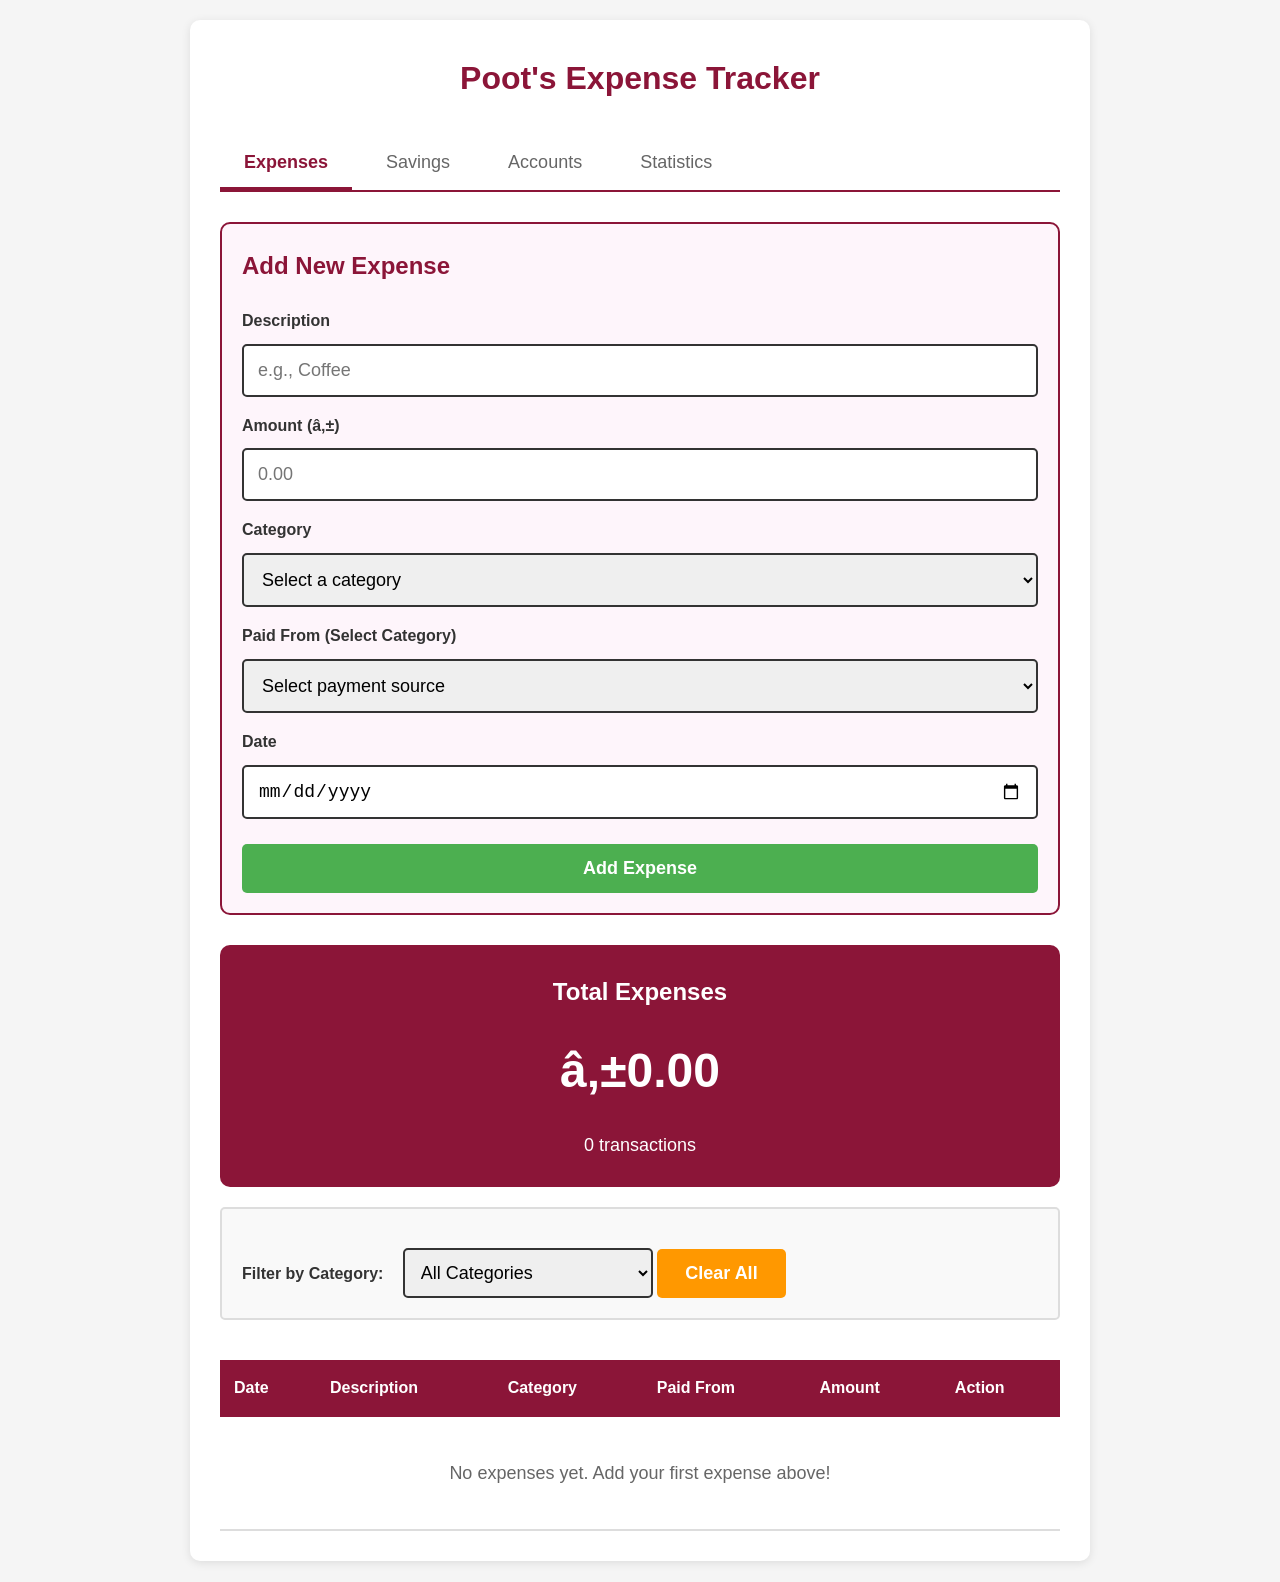
==== commit fb00b9ad: "Update index.html" ====
--- a/index.html
+++ b/index.html
@@ -720,7 +720,7 @@
                 </div>
 
                 <div class="form-group">
-                    <label for="amount">Amount (₱)</label>
+                    <label for="amount">Amount (â‚±)</label>
                     <input type="number" id="amount" placeholder="0.00" step="0.01" min="0" required>
                 </div>
 
@@ -756,7 +756,7 @@
         <!-- Summary Section -->
         <div class="summary-section">
             <h2 style="font-size: 24px; margin-bottom: 10px;">Total Expenses</h2>
-            <div class="total-amount" id="totalAmount">₱0.00</div>
+            <div class="total-amount" id="totalAmount">â‚±0.00</div>
             <div class="transaction-count" id="transactionCount">0 transactions</div>
         </div>
 
@@ -851,15 +851,15 @@
                 <div class="summary-grid">
                     <div class="summary-item">
                         <div class="summary-label">Total Savings</div>
-                        <div class="summary-value" id="totalSavings">₱0.00</div>
+                        <div class="summary-value" id="totalSavings">â‚±0.00</div>
                     </div>
                     <div class="summary-item">
                         <div class="summary-label">Total Spent</div>
-                        <div class="summary-value" id="totalSpent">₱0.00</div>
+                        <div class="summary-value" id="totalSpent">â‚±0.00</div>
                     </div>
                     <div class="summary-item">
                         <div class="summary-label">Remaining Balance</div>
-                        <div class="summary-value" id="remainingBalance">₱0.00</div>
+                        <div class="summary-value" id="remainingBalance">â‚±0.00</div>
                     </div>
                 </div>
             </div>
@@ -890,11 +890,11 @@
             <div class="stats-cards">
                 <div class="stat-card">
                     <div class="stat-label">Total Spent (Period)</div>
-                    <div class="stat-value" id="periodTotal">₱0.00</div>
+                    <div class="stat-value" id="periodTotal">â‚±0.00</div>
                 </div>
                 <div class="stat-card">
                     <div class="stat-label">Average Daily</div>
-                    <div class="stat-value" id="avgDaily">₱0.00</div>
+                    <div class="stat-value" id="avgDaily">â‚±0.00</div>
                 </div>
                 <div class="stat-card">
                     <div class="stat-label">Most Expensive Category</div>
@@ -942,7 +942,7 @@
                 <h2 id="modalTitle" style="color: #8B1538; margin-bottom: 20px; font-size: 24px;">Add Money</h2>
                 <form id="savingsForm" onsubmit="submitSavingsTransaction(event)">
                     <div class="form-group">
-                        <label for="savingsAmount">Amount (₱)</label>
+                        <label for="savingsAmount">Amount (â‚±)</label>
                         <input type="number" id="savingsAmount" step="0.01" min="0.01" required>
                     </div>
                     <div class="form-group">
@@ -1191,7 +1191,7 @@
                     <td>${expense.description}</td>
                     <td><span class="category-badge category-${expense.category.toLowerCase()}">${expense.category}</span></td>
                     <td>${expense.paidFrom || 'N/A'}</td>
-                    <td class="amount-cell">₱${expense.amount.toFixed(2)}</td>
+                    <td class="amount-cell">â‚±${expense.amount.toFixed(2)}</td>
                     <td><button class="btn btn-delete" onclick="deleteExpense(${expense.id})">Delete</button></td>
                 `;
                 tbody.appendChild(row);
@@ -1202,7 +1202,7 @@
             const total = expenses.reduce((sum, expense) => sum + expense.amount, 0);
             const count = expenses.length;
 
-            document.getElementById('totalAmount').textContent = '₱' + total.toFixed(2);
+            document.getElementById('totalAmount').textContent = 'â‚±' + total.toFixed(2);
             document.getElementById('transactionCount').textContent = count + ' transaction' + (count !== 1 ? 's' : '');
         }
 
@@ -1308,7 +1308,7 @@
                     <div class="legend-color" style="background-color: ${categoryColors[category]}"></div>
                     <div class="legend-details">
                         <div class="legend-category">${category}</div>
-                        <div class="legend-amount">₱${amount.toFixed(2)}</div>
+                        <div class="legend-amount">â‚±${amount.toFixed(2)}</div>
                         <div class="legend-percentage">${percentage.toFixed(1)}% of total</div>
                     </div>
                 `;
@@ -1340,7 +1340,7 @@
                 row.innerHTML = `
                     <div class="category-header">
                         <span class="category-name">${category}</span>
-                        <span class="category-balance">₱${categories[category].toFixed(2)}</span>
+                        <span class="category-balance">â‚±${categories[category].toFixed(2)}</span>
                     </div>
                 <div class="category-actions">
     <!-- Add Money button: full width row above -->
@@ -1495,8 +1495,8 @@
             renderAllCategories();
             
             const msg = document.getElementById('successMessage');
-           if (currentSavingsAction) {  // ← Only if it's a savings action
-    msg.textContent = `Added ₱${amount} successfully!`;
+           if (currentSavingsAction) {  // â† Only if it's a savings action
+    msg.textContent = `Added â‚±${amount} successfully!`;
     msg.style.display = 'block';
 
         function updateAllDisplays() {
@@ -1513,9 +1513,9 @@
             const totalSpent = expenses.reduce((sum, exp) => sum + exp.amount, 0);
             const remaining = totalSavings - totalSpent;
             
-            document.getElementById('totalSavings').textContent = '₱' + totalSavings.toFixed(2);
-            document.getElementById('totalSpent').textContent = '₱' + totalSpent.toFixed(2);
-            document.getElementById('remainingBalance').textContent = '₱' + remaining.toFixed(2);
+            document.getElementById('totalSavings').textContent = 'â‚±' + totalSavings.toFixed(2);
+            document.getElementById('totalSpent').textContent = 'â‚±' + totalSpent.toFixed(2);
+            document.getElementById('remainingBalance').textContent = 'â‚±' + remaining.toFixed(2);
             
             // Build detailed account view
             const container = document.getElementById('accountsDetailView');
@@ -1526,12 +1526,12 @@
             gcashCard.className = 'account-detail-card';
             gcashCard.innerHTML = `
                 <h3 style="color: #8B1538; margin-bottom: 15px; font-size: 22px;">GCash</h3>
-                <div class="account-balance-large">₱${gcashTotal.toFixed(2)}</div>
+                <div class="account-balance-large">â‚±${gcashTotal.toFixed(2)}</div>
                 <div class="cash-breakdown">
                     ${Object.keys(accounts.GCash).map(cat => `
                         <div class="cash-category-item">
                             <span style="font-size: 16px;">${cat}</span>
-                            <span style="font-weight: bold; color: #8B1538; font-size: 18px;">₱${accounts.GCash[cat].toFixed(2)}</span>
+                            <span style="font-weight: bold; color: #8B1538; font-size: 18px;">â‚±${accounts.GCash[cat].toFixed(2)}</span>
                         </div>
                     `).join('')}
                 </div>
@@ -1543,12 +1543,12 @@
             seabankCard.className = 'account-detail-card';
             seabankCard.innerHTML = `
                 <h3 style="color: #8B1538; margin-bottom: 15px; font-size: 22px;">SeaBank</h3>
-                <div class="account-balance-large">₱${seabankTotal.toFixed(2)}</div>
+                <div class="account-balance-large">â‚±${seabankTotal.toFixed(2)}</div>
                 <div class="cash-breakdown">
                     ${Object.keys(accounts.SeaBank).map(cat => `
                         <div class="cash-category-item">
                             <span style="font-size: 16px;">${cat}</span>
-                            <span style="font-weight: bold; color: #8B1538; font-size: 18px;">₱${accounts.SeaBank[cat].toFixed(2)}</span>
+                            <span style="font-weight: bold; color: #8B1538; font-size: 18px;">â‚±${accounts.SeaBank[cat].toFixed(2)}</span>
                         </div>
                     `).join('')}
                 </div>
@@ -1560,12 +1560,12 @@
             cashCard.className = 'account-detail-card';
             cashCard.innerHTML = `
                 <h3 style="color: #8B1538; margin-bottom: 15px; font-size: 22px;">Cash</h3>
-                <div class="account-balance-large">₱${cashTotal.toFixed(2)}</div>
+                <div class="account-balance-large">â‚±${cashTotal.toFixed(2)}</div>
                 <div class="cash-breakdown">
                     ${Object.keys(accounts.Cash).map(cat => `
                         <div class="cash-category-item">
                             <span style="font-size: 16px;">${cat}</span>
-                            <span style="font-weight: bold; color: #8B1538; font-size: 18px;">₱${accounts.Cash[cat].toFixed(2)}</span>
+                            <span style="font-weight: bold; color: #8B1538; font-size: 18px;">â‚±${accounts.Cash[cat].toFixed(2)}</span>
                         </div>
                     `).join('')}
                 </div>
@@ -1628,8 +1628,8 @@
                 Object.keys(paymentTotals).reduce((a, b) => paymentTotals[a] > paymentTotals[b] ? a : b) : '-';
             
             // Update display
-            document.getElementById('periodTotal').textContent = '₱' + periodTotal.toFixed(2);
-            document.getElementById('avgDaily').textContent = '₱' + avgDaily.toFixed(2);
+            document.getElementById('periodTotal').textContent = 'â‚±' + periodTotal.toFixed(2);
+            document.getElementById('avgDaily').textContent = 'â‚±' + avgDaily.toFixed(2);
             document.getElementById('topCategory').textContent = topCategory;
             document.getElementById('topPayment').textContent = topPayment;
             
@@ -1725,7 +1725,7 @@
                 ctx.fillStyle = '#333';
                 ctx.font = 'bold 12px Arial';
                 ctx.textAlign = 'center';
-                ctx.fillText('₱' + amount.toFixed(0), x + barWidth / 2, y - 5);
+                ctx.fillText('â‚±' + amount.toFixed(0), x + barWidth / 2, y - 5);
                 
                 // Draw label
                 ctx.fillStyle = '#666';
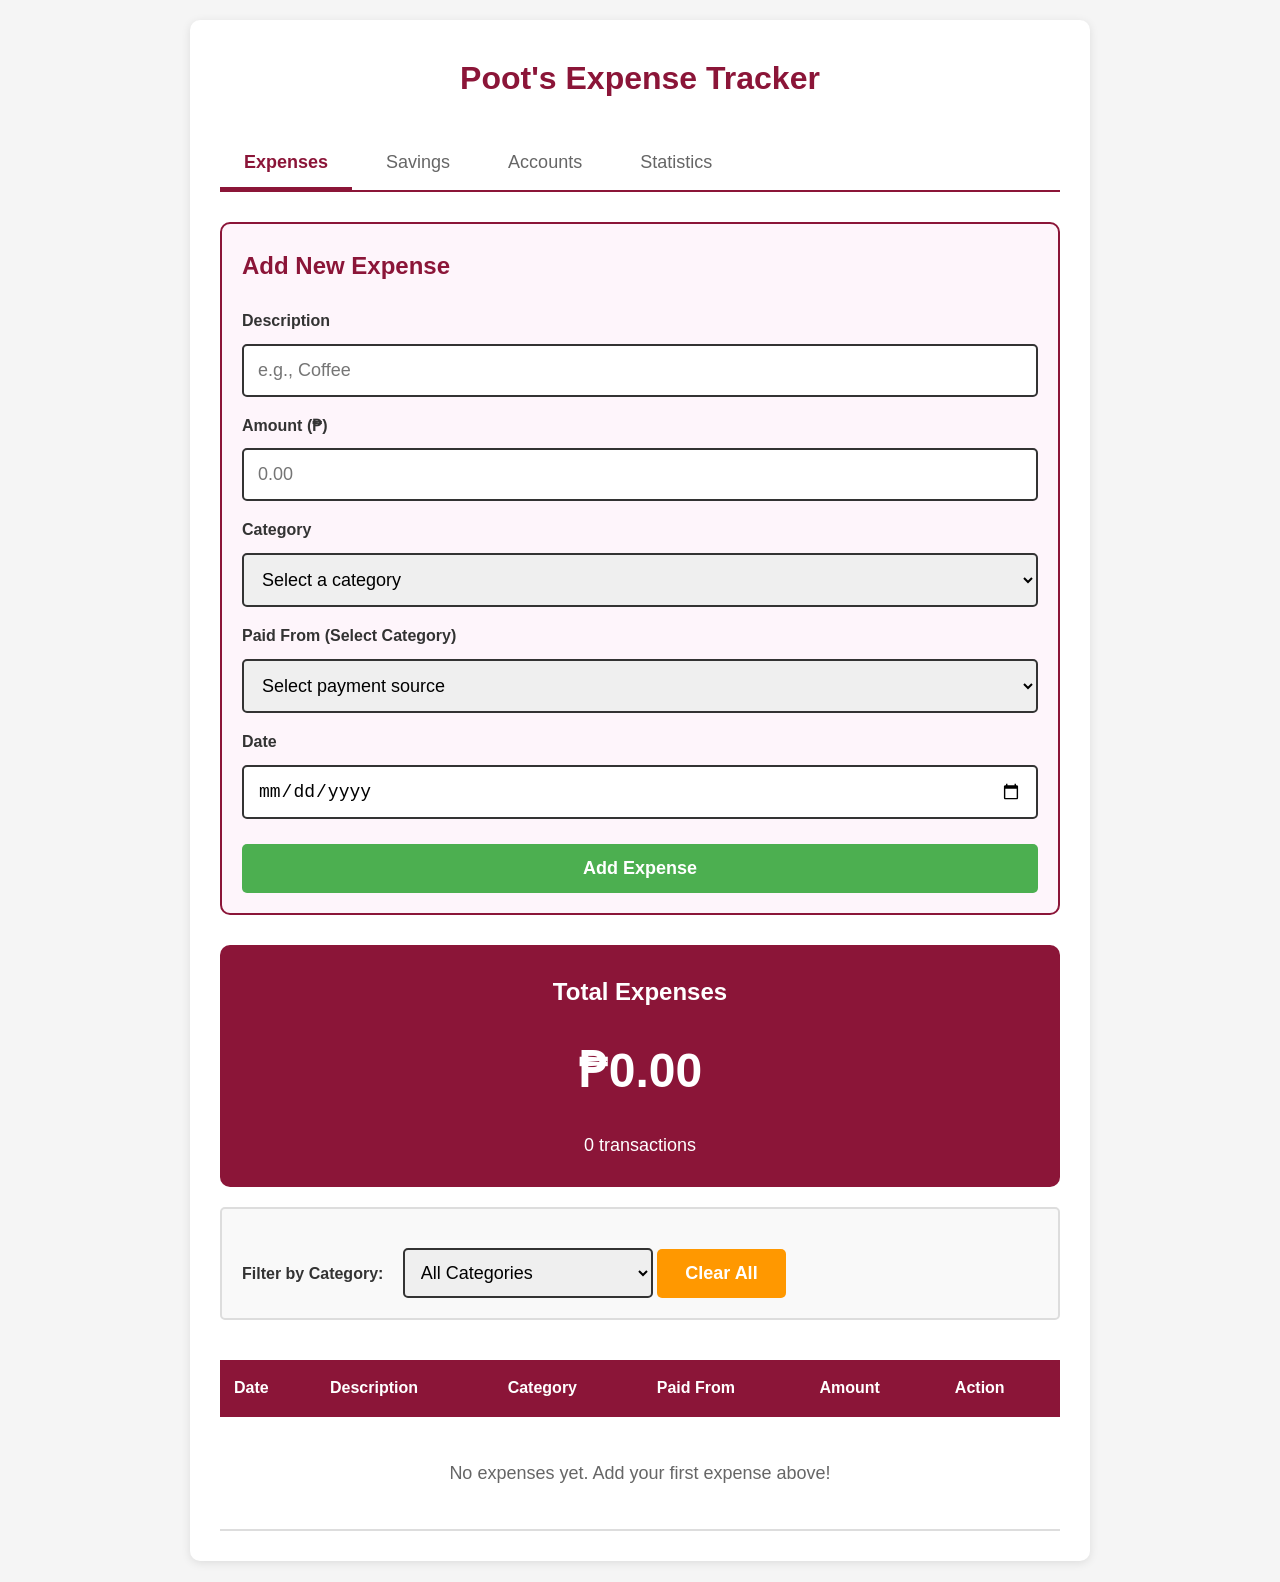
==== commit ae600af2: "Update index.html" ====
--- a/index.html
+++ b/index.html
@@ -720,7 +720,7 @@
                 </div>
 
                 <div class="form-group">
-                    <label for="amount">Amount (â‚±)</label>
+                    <label for="amount">Amount (₱)</label>
                     <input type="number" id="amount" placeholder="0.00" step="0.01" min="0" required>
                 </div>
 
@@ -756,7 +756,7 @@
         <!-- Summary Section -->
         <div class="summary-section">
             <h2 style="font-size: 24px; margin-bottom: 10px;">Total Expenses</h2>
-            <div class="total-amount" id="totalAmount">â‚±0.00</div>
+            <div class="total-amount" id="totalAmount">₱0.00</div>
             <div class="transaction-count" id="transactionCount">0 transactions</div>
         </div>
 
@@ -851,15 +851,15 @@
                 <div class="summary-grid">
                     <div class="summary-item">
                         <div class="summary-label">Total Savings</div>
-                        <div class="summary-value" id="totalSavings">â‚±0.00</div>
+                        <div class="summary-value" id="totalSavings">₱0.00</div>
                     </div>
                     <div class="summary-item">
                         <div class="summary-label">Total Spent</div>
-                        <div class="summary-value" id="totalSpent">â‚±0.00</div>
+                        <div class="summary-value" id="totalSpent">₱0.00</div>
                     </div>
                     <div class="summary-item">
                         <div class="summary-label">Remaining Balance</div>
-                        <div class="summary-value" id="remainingBalance">â‚±0.00</div>
+                        <div class="summary-value" id="remainingBalance">₱0.00</div>
                     </div>
                 </div>
             </div>
@@ -890,11 +890,11 @@
             <div class="stats-cards">
                 <div class="stat-card">
                     <div class="stat-label">Total Spent (Period)</div>
-                    <div class="stat-value" id="periodTotal">â‚±0.00</div>
+                    <div class="stat-value" id="periodTotal">₱0.00</div>
                 </div>
                 <div class="stat-card">
                     <div class="stat-label">Average Daily</div>
-                    <div class="stat-value" id="avgDaily">â‚±0.00</div>
+                    <div class="stat-value" id="avgDaily">₱0.00</div>
                 </div>
                 <div class="stat-card">
                     <div class="stat-label">Most Expensive Category</div>
@@ -942,7 +942,7 @@
                 <h2 id="modalTitle" style="color: #8B1538; margin-bottom: 20px; font-size: 24px;">Add Money</h2>
                 <form id="savingsForm" onsubmit="submitSavingsTransaction(event)">
                     <div class="form-group">
-                        <label for="savingsAmount">Amount (â‚±)</label>
+                        <label for="savingsAmount">Amount (₱)</label>
                         <input type="number" id="savingsAmount" step="0.01" min="0.01" required>
                     </div>
                     <div class="form-group">
@@ -1191,7 +1191,7 @@
                     <td>${expense.description}</td>
                     <td><span class="category-badge category-${expense.category.toLowerCase()}">${expense.category}</span></td>
                     <td>${expense.paidFrom || 'N/A'}</td>
-                    <td class="amount-cell">â‚±${expense.amount.toFixed(2)}</td>
+                    <td class="amount-cell">₱${expense.amount.toFixed(2)}</td>
                     <td><button class="btn btn-delete" onclick="deleteExpense(${expense.id})">Delete</button></td>
                 `;
                 tbody.appendChild(row);
@@ -1202,7 +1202,7 @@
             const total = expenses.reduce((sum, expense) => sum + expense.amount, 0);
             const count = expenses.length;
 
-            document.getElementById('totalAmount').textContent = 'â‚±' + total.toFixed(2);
+            document.getElementById('totalAmount').textContent = '₱' + total.toFixed(2);
             document.getElementById('transactionCount').textContent = count + ' transaction' + (count !== 1 ? 's' : '');
         }
 
@@ -1308,7 +1308,7 @@
                     <div class="legend-color" style="background-color: ${categoryColors[category]}"></div>
                     <div class="legend-details">
                         <div class="legend-category">${category}</div>
-                        <div class="legend-amount">â‚±${amount.toFixed(2)}</div>
+                        <div class="legend-amount">₱${amount.toFixed(2)}</div>
                         <div class="legend-percentage">${percentage.toFixed(1)}% of total</div>
                     </div>
                 `;
@@ -1340,7 +1340,7 @@
                 row.innerHTML = `
                     <div class="category-header">
                         <span class="category-name">${category}</span>
-                        <span class="category-balance">â‚±${categories[category].toFixed(2)}</span>
+                        <span class="category-balance">₱${categories[category].toFixed(2)}</span>
                     </div>
                 <div class="category-actions">
     <!-- Add Money button: full width row above -->
@@ -1495,8 +1495,8 @@
             renderAllCategories();
             
             const msg = document.getElementById('successMessage');
-           if (currentSavingsAction) {  // â† Only if it's a savings action
-    msg.textContent = `Added â‚±${amount} successfully!`;
+           if (currentSavingsAction) {  // ← Only if it's a savings action
+    msg.textContent = `Added ₱${amount} successfully!`;
     msg.style.display = 'block';
 
         function updateAllDisplays() {
@@ -1513,9 +1513,9 @@
             const totalSpent = expenses.reduce((sum, exp) => sum + exp.amount, 0);
             const remaining = totalSavings - totalSpent;
             
-            document.getElementById('totalSavings').textContent = 'â‚±' + totalSavings.toFixed(2);
-            document.getElementById('totalSpent').textContent = 'â‚±' + totalSpent.toFixed(2);
-            document.getElementById('remainingBalance').textContent = 'â‚±' + remaining.toFixed(2);
+            document.getElementById('totalSavings').textContent = '₱' + totalSavings.toFixed(2);
+            document.getElementById('totalSpent').textContent = '₱' + totalSpent.toFixed(2);
+            document.getElementById('remainingBalance').textContent = '₱' + remaining.toFixed(2);
             
             // Build detailed account view
             const container = document.getElementById('accountsDetailView');
@@ -1526,12 +1526,12 @@
             gcashCard.className = 'account-detail-card';
             gcashCard.innerHTML = `
                 <h3 style="color: #8B1538; margin-bottom: 15px; font-size: 22px;">GCash</h3>
-                <div class="account-balance-large">â‚±${gcashTotal.toFixed(2)}</div>
+                <div class="account-balance-large">₱${gcashTotal.toFixed(2)}</div>
                 <div class="cash-breakdown">
                     ${Object.keys(accounts.GCash).map(cat => `
                         <div class="cash-category-item">
                             <span style="font-size: 16px;">${cat}</span>
-                            <span style="font-weight: bold; color: #8B1538; font-size: 18px;">â‚±${accounts.GCash[cat].toFixed(2)}</span>
+                            <span style="font-weight: bold; color: #8B1538; font-size: 18px;">₱${accounts.GCash[cat].toFixed(2)}</span>
                         </div>
                     `).join('')}
                 </div>
@@ -1543,12 +1543,12 @@
             seabankCard.className = 'account-detail-card';
             seabankCard.innerHTML = `
                 <h3 style="color: #8B1538; margin-bottom: 15px; font-size: 22px;">SeaBank</h3>
-                <div class="account-balance-large">â‚±${seabankTotal.toFixed(2)}</div>
+                <div class="account-balance-large">₱${seabankTotal.toFixed(2)}</div>
                 <div class="cash-breakdown">
                     ${Object.keys(accounts.SeaBank).map(cat => `
                         <div class="cash-category-item">
                             <span style="font-size: 16px;">${cat}</span>
-                            <span style="font-weight: bold; color: #8B1538; font-size: 18px;">â‚±${accounts.SeaBank[cat].toFixed(2)}</span>
+                            <span style="font-weight: bold; color: #8B1538; font-size: 18px;">₱${accounts.SeaBank[cat].toFixed(2)}</span>
                         </div>
                     `).join('')}
                 </div>
@@ -1560,12 +1560,12 @@
             cashCard.className = 'account-detail-card';
             cashCard.innerHTML = `
                 <h3 style="color: #8B1538; margin-bottom: 15px; font-size: 22px;">Cash</h3>
-                <div class="account-balance-large">â‚±${cashTotal.toFixed(2)}</div>
+                <div class="account-balance-large">₱${cashTotal.toFixed(2)}</div>
                 <div class="cash-breakdown">
                     ${Object.keys(accounts.Cash).map(cat => `
                         <div class="cash-category-item">
                             <span style="font-size: 16px;">${cat}</span>
-                            <span style="font-weight: bold; color: #8B1538; font-size: 18px;">â‚±${accounts.Cash[cat].toFixed(2)}</span>
+                            <span style="font-weight: bold; color: #8B1538; font-size: 18px;">₱${accounts.Cash[cat].toFixed(2)}</span>
                         </div>
                     `).join('')}
                 </div>
@@ -1628,8 +1628,8 @@
                 Object.keys(paymentTotals).reduce((a, b) => paymentTotals[a] > paymentTotals[b] ? a : b) : '-';
             
             // Update display
-            document.getElementById('periodTotal').textContent = 'â‚±' + periodTotal.toFixed(2);
-            document.getElementById('avgDaily').textContent = 'â‚±' + avgDaily.toFixed(2);
+            document.getElementById('periodTotal').textContent = '₱' + periodTotal.toFixed(2);
+            document.getElementById('avgDaily').textContent = '₱' + avgDaily.toFixed(2);
             document.getElementById('topCategory').textContent = topCategory;
             document.getElementById('topPayment').textContent = topPayment;
             
@@ -1725,7 +1725,7 @@
                 ctx.fillStyle = '#333';
                 ctx.font = 'bold 12px Arial';
                 ctx.textAlign = 'center';
-                ctx.fillText('â‚±' + amount.toFixed(0), x + barWidth / 2, y - 5);
+                ctx.fillText('₱' + amount.toFixed(0), x + barWidth / 2, y - 5);
                 
                 // Draw label
                 ctx.fillStyle = '#666';
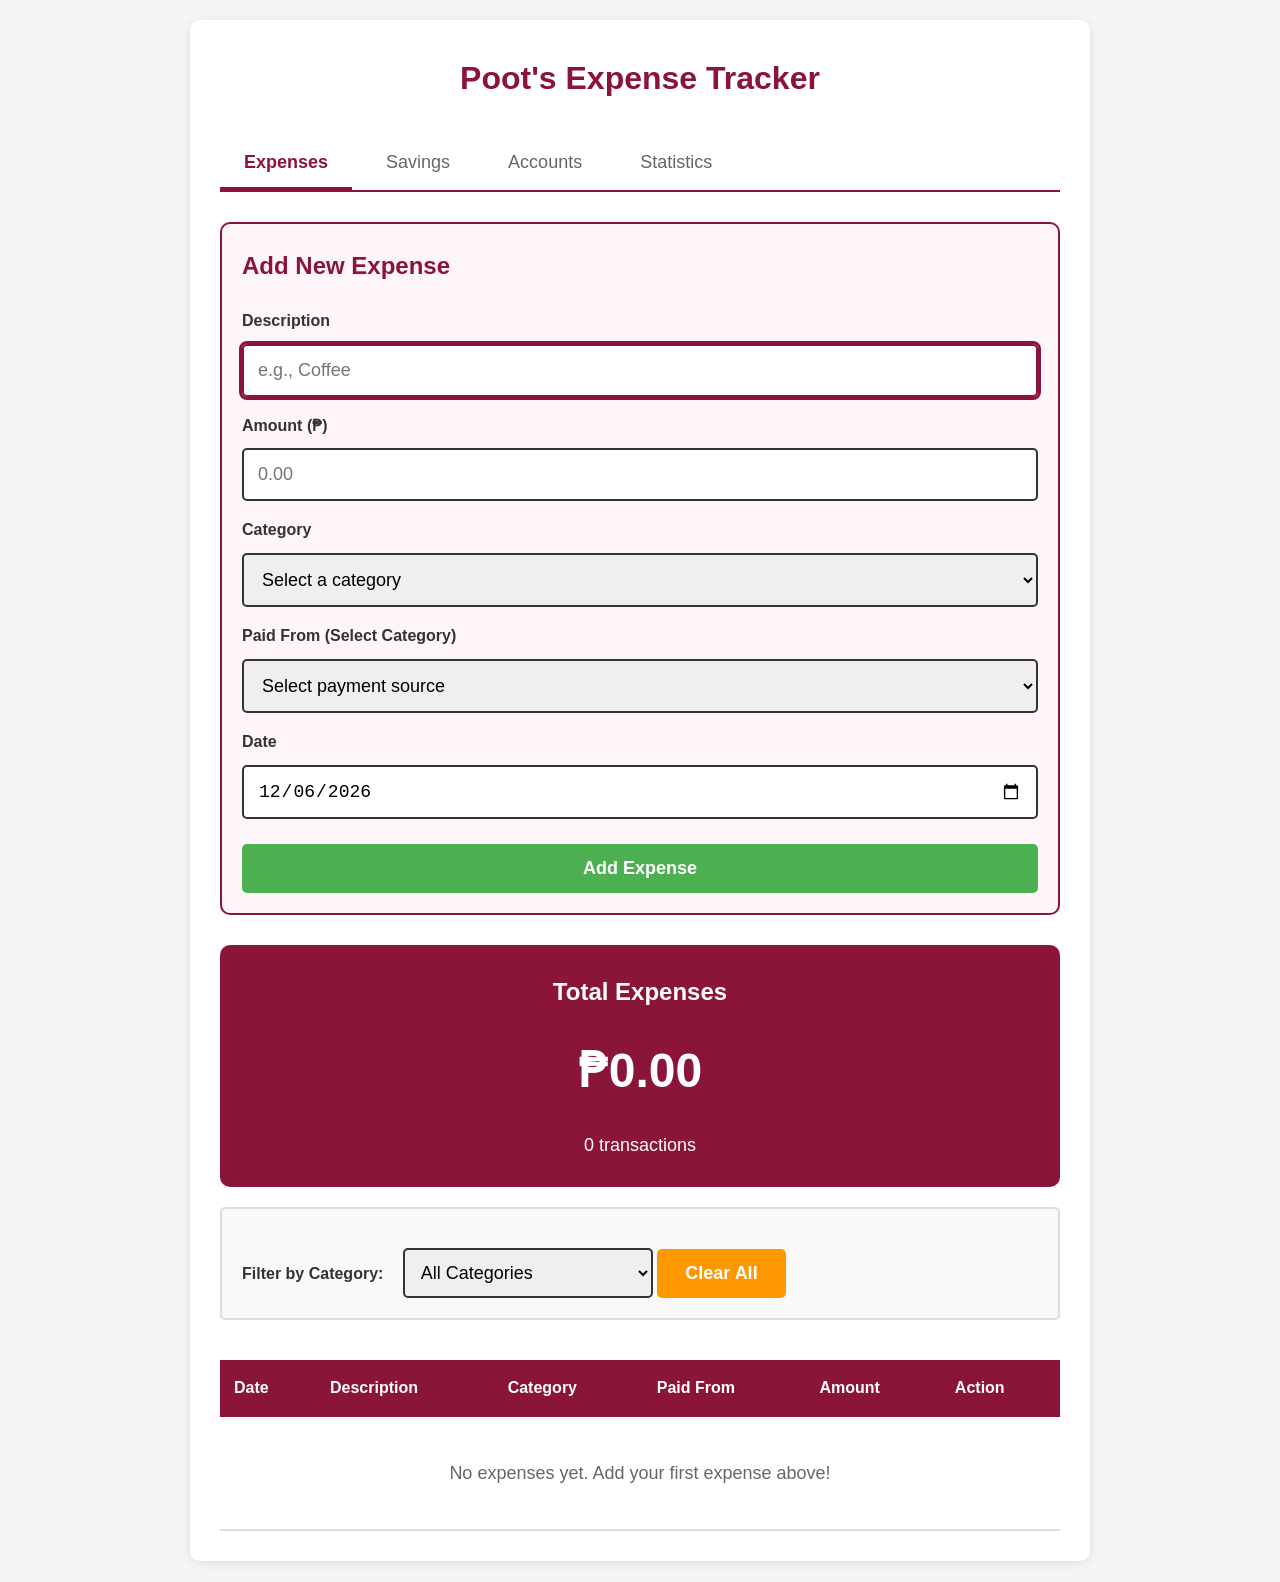
==== commit 4e6a6d91: "Update index.html" ====
--- a/index.html
+++ b/index.html
@@ -1495,9 +1495,10 @@
             renderAllCategories();
             
             const msg = document.getElementById('successMessage');
-           if (currentSavingsAction) {  // ← Only if it's a savings action
-    msg.textContent = `Added ₱${amount} successfully!`;
-    msg.style.display = 'block';
+            msg.textContent = `${currentSavingsAction === 'add' ? 'Added' : 'Removed'} ₱${amount.toFixed(2)} successfully!`;
+            msg.style.display = 'block';
+            setTimeout(() => msg.style.display = 'none', 3000);
+        }
 
         function updateAllDisplays() {
             // Update accounts tab
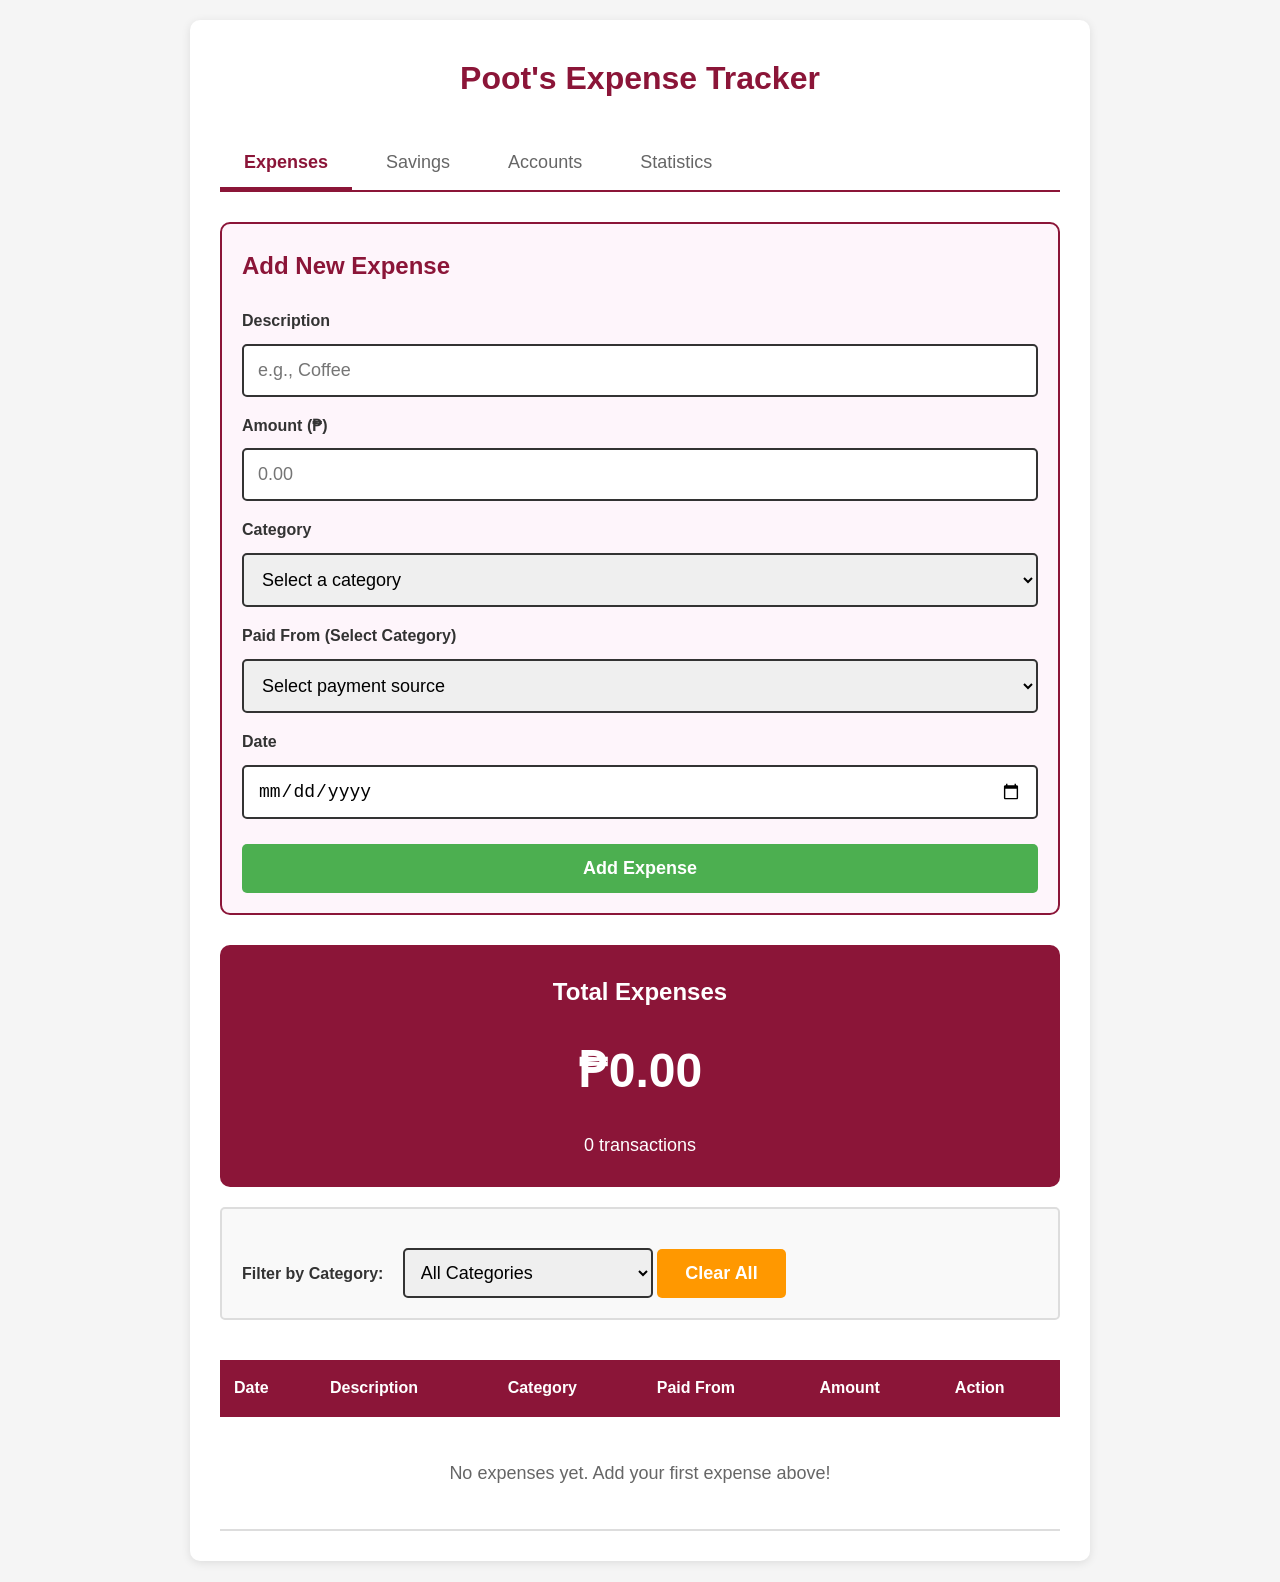
==== commit 36cbf60f: "Update index.html" ====
--- a/index.html
+++ b/index.html
@@ -1495,10 +1495,9 @@
             renderAllCategories();
             
             const msg = document.getElementById('successMessage');
-            msg.textContent = `${currentSavingsAction === 'add' ? 'Added' : 'Removed'} ₱${amount.toFixed(2)} successfully!`;
-            msg.style.display = 'block';
-            setTimeout(() => msg.style.display = 'none', 3000);
-        }
+           if (currentSavingsAction) {  // ← Only if it's a savings action
+    msg.textContent = `Added ₱${amount} successfully!`;
+    msg.style.display = 'block';
 
         function updateAllDisplays() {
             // Update accounts tab
